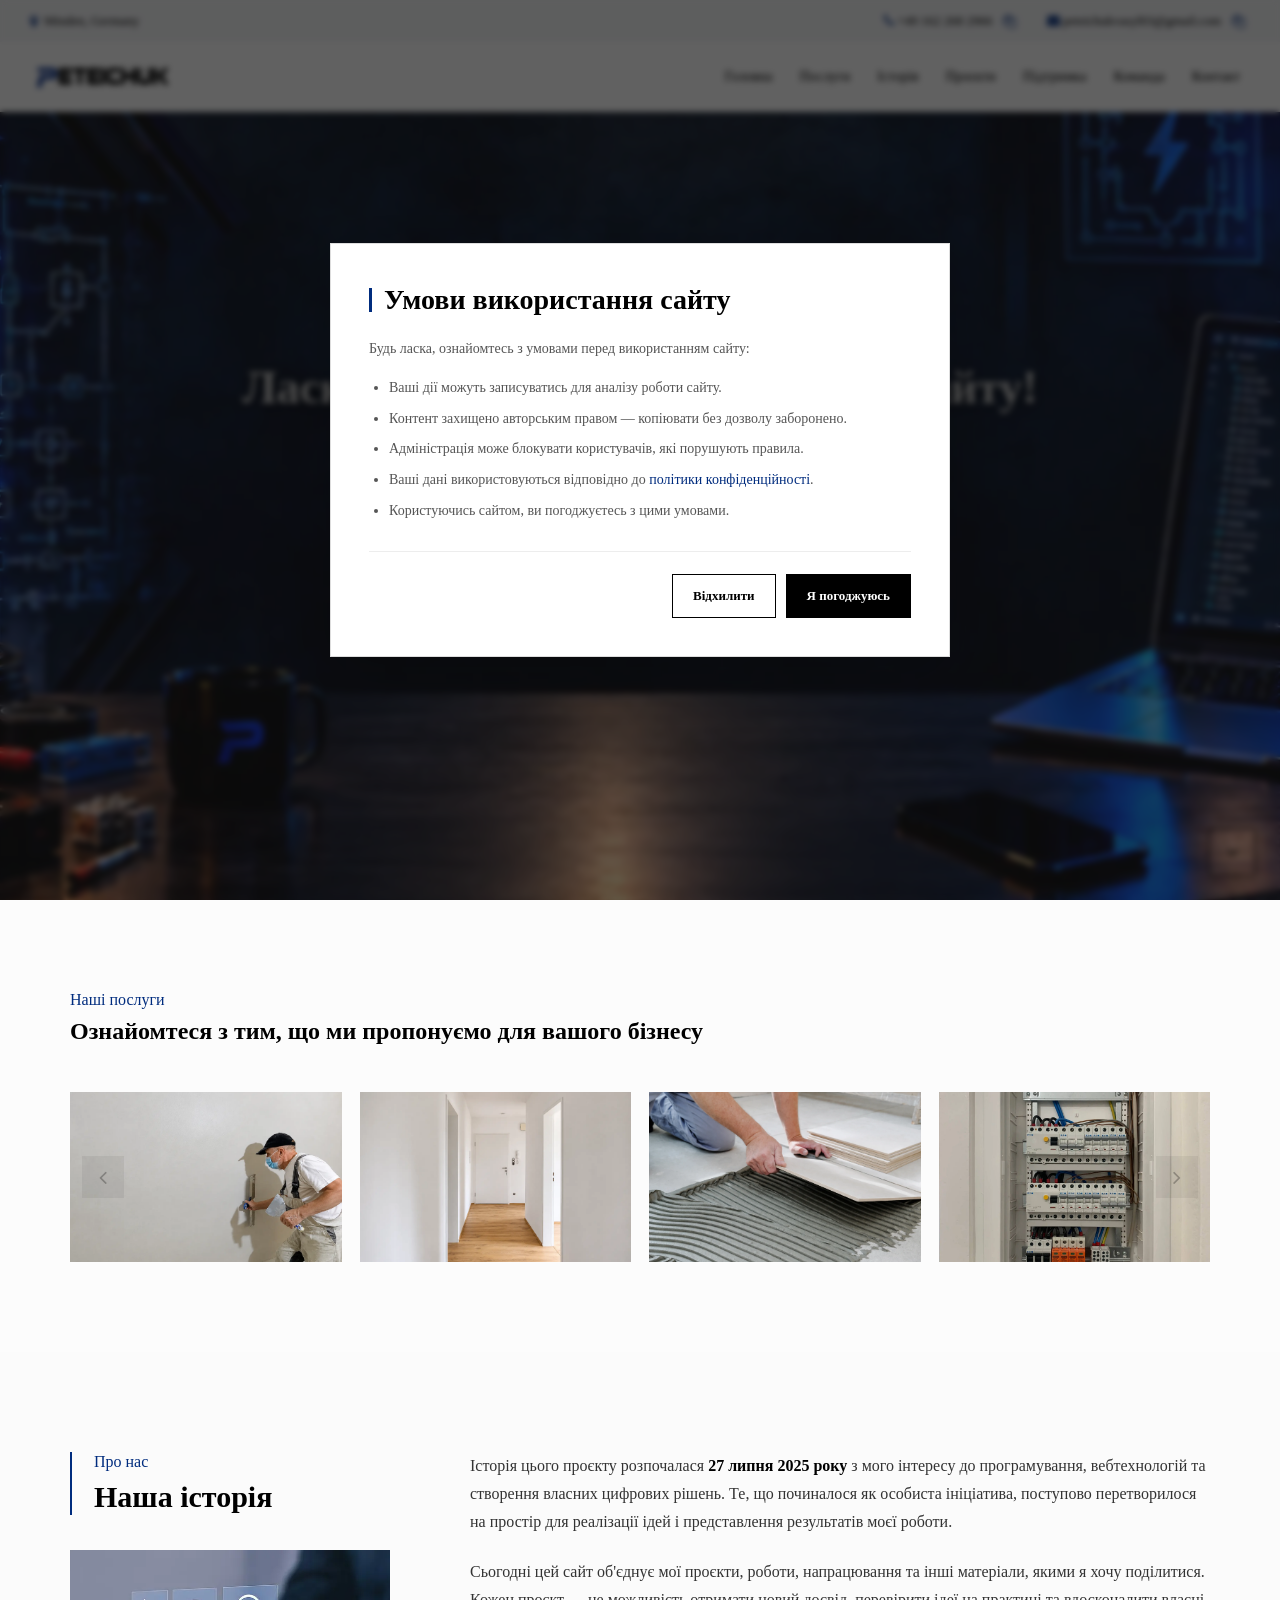
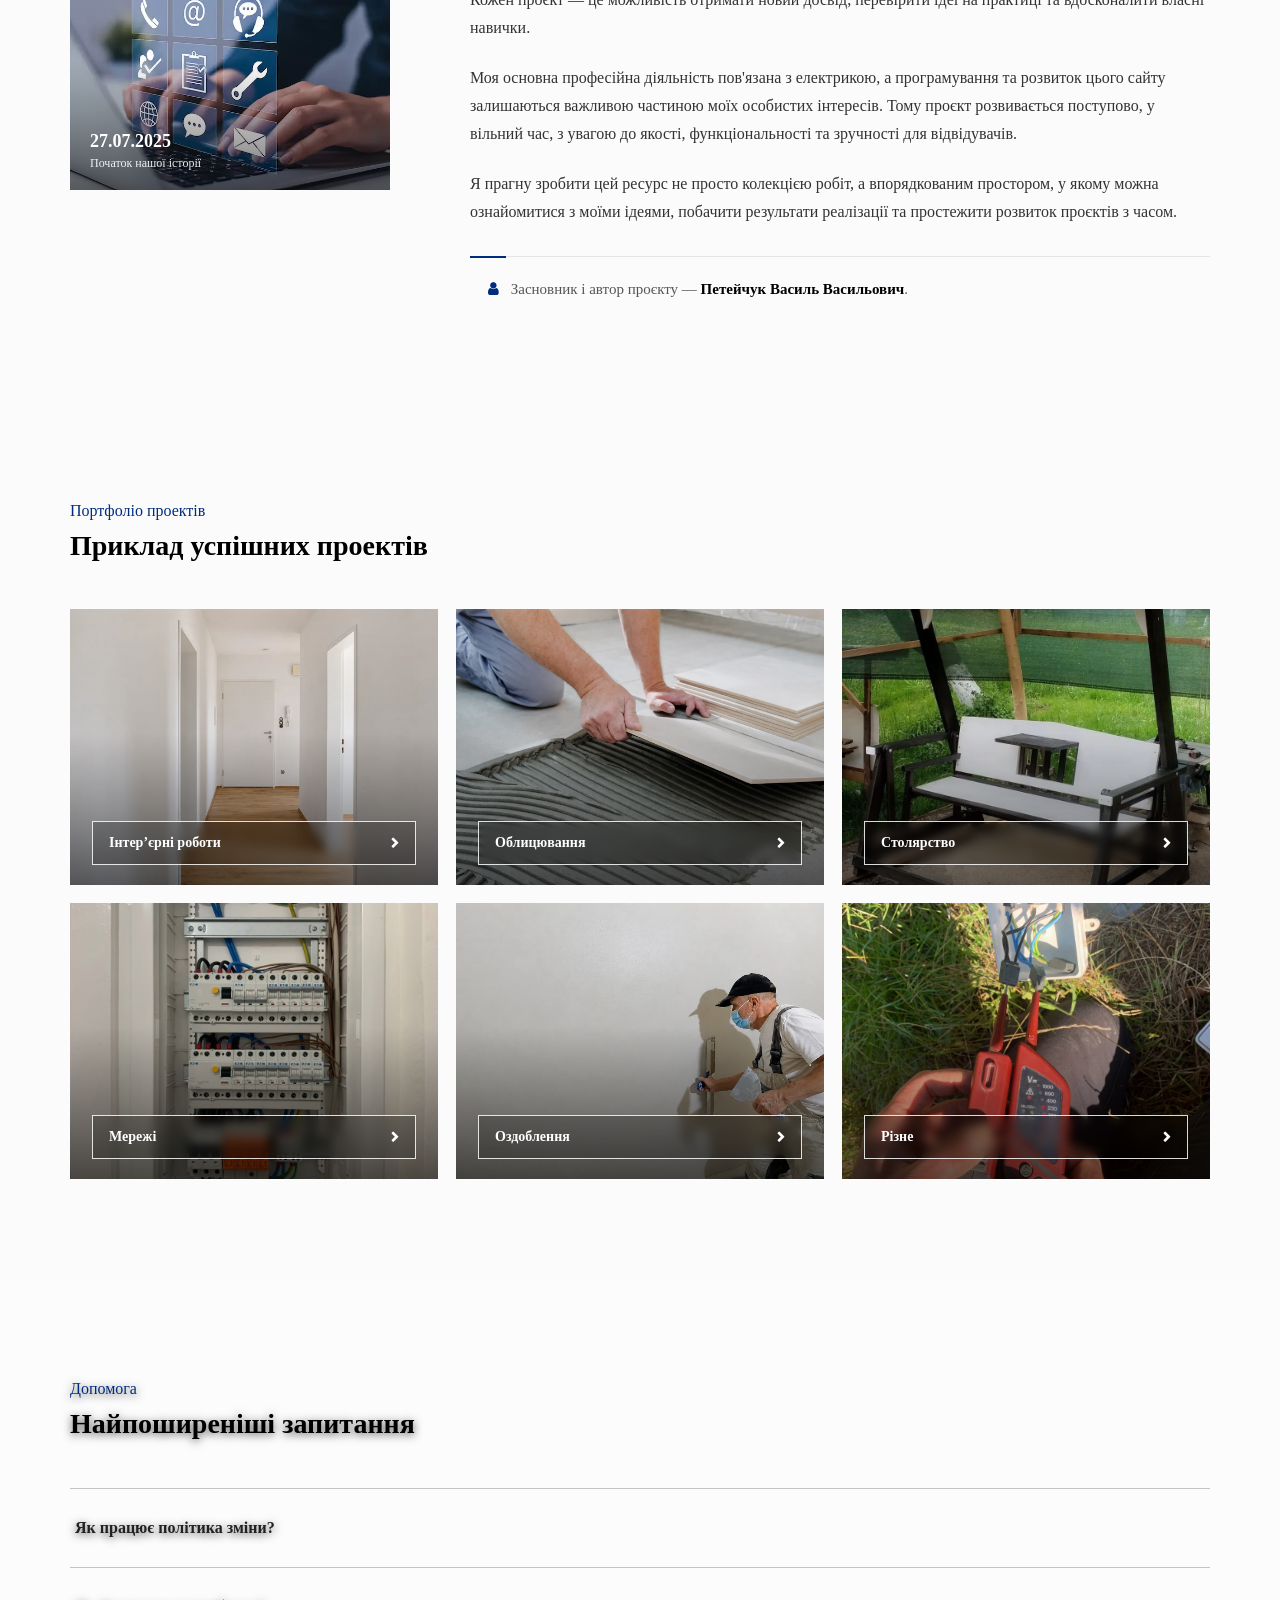
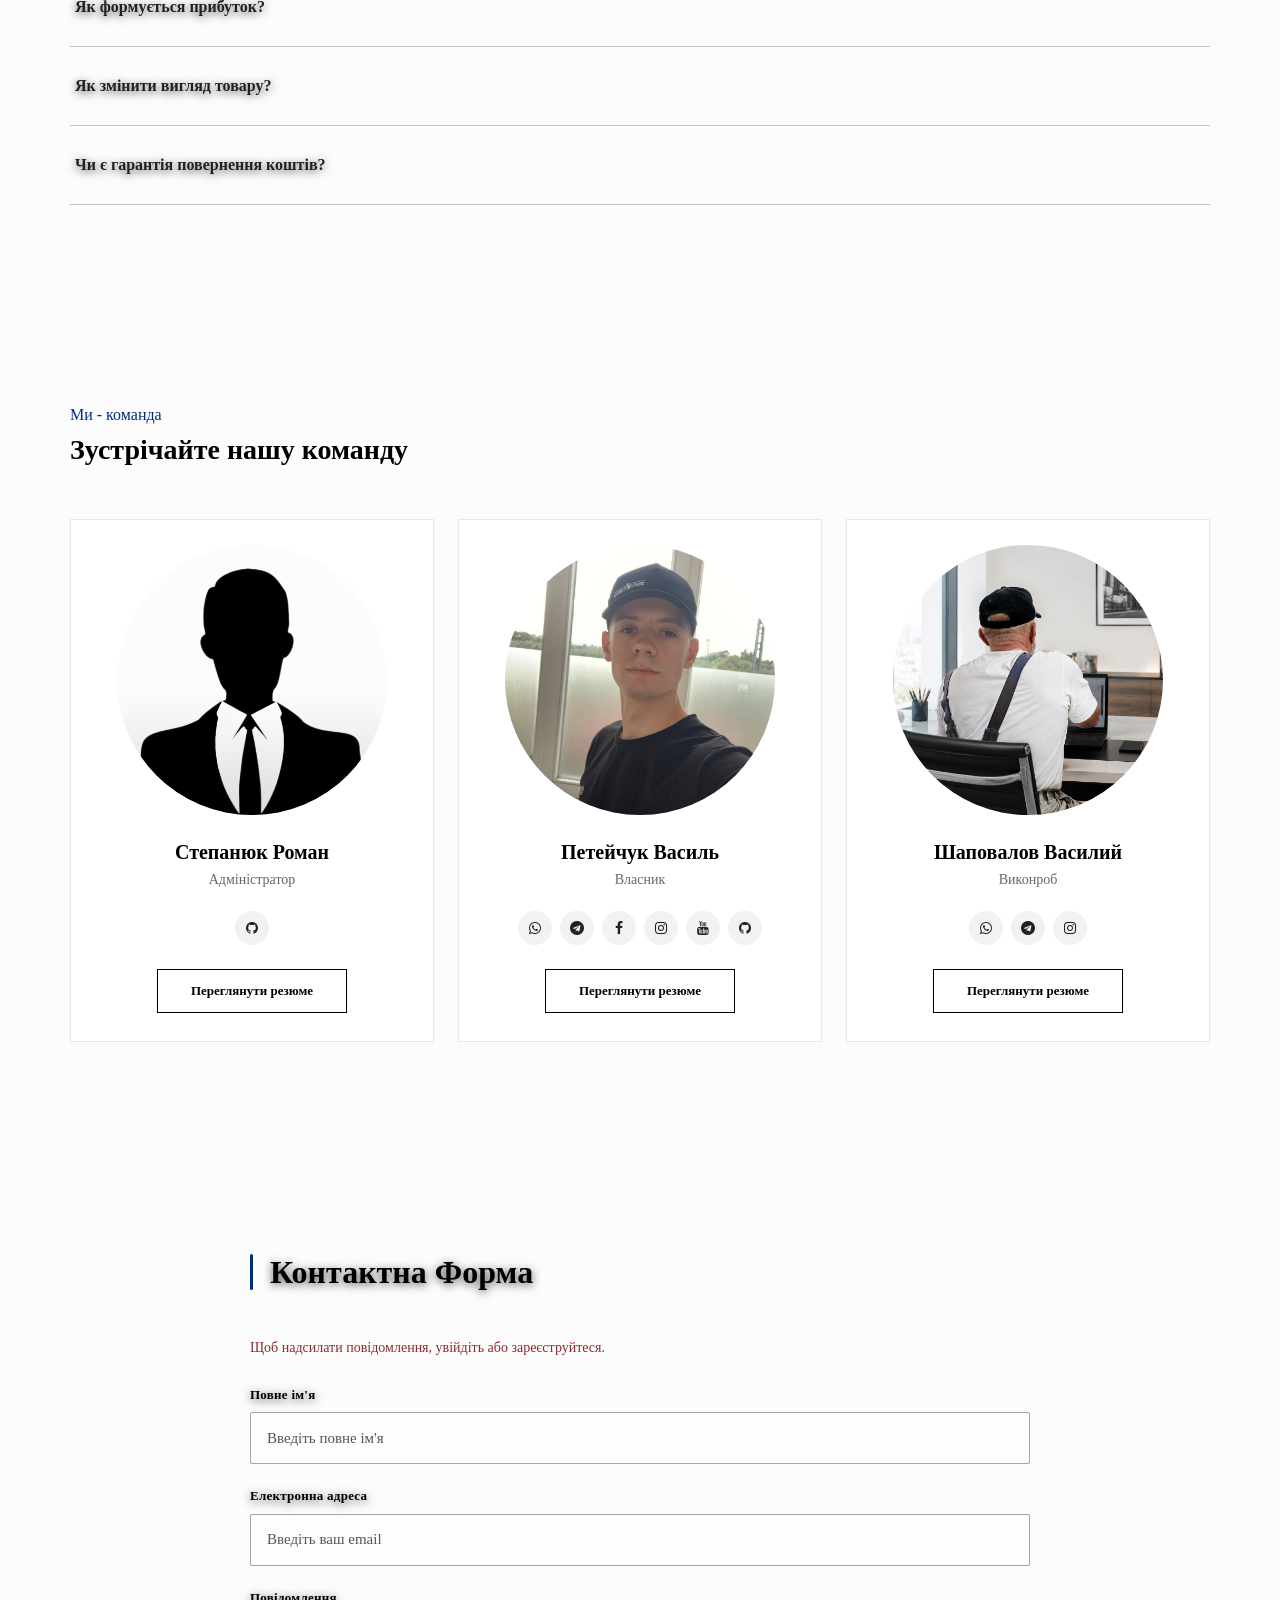
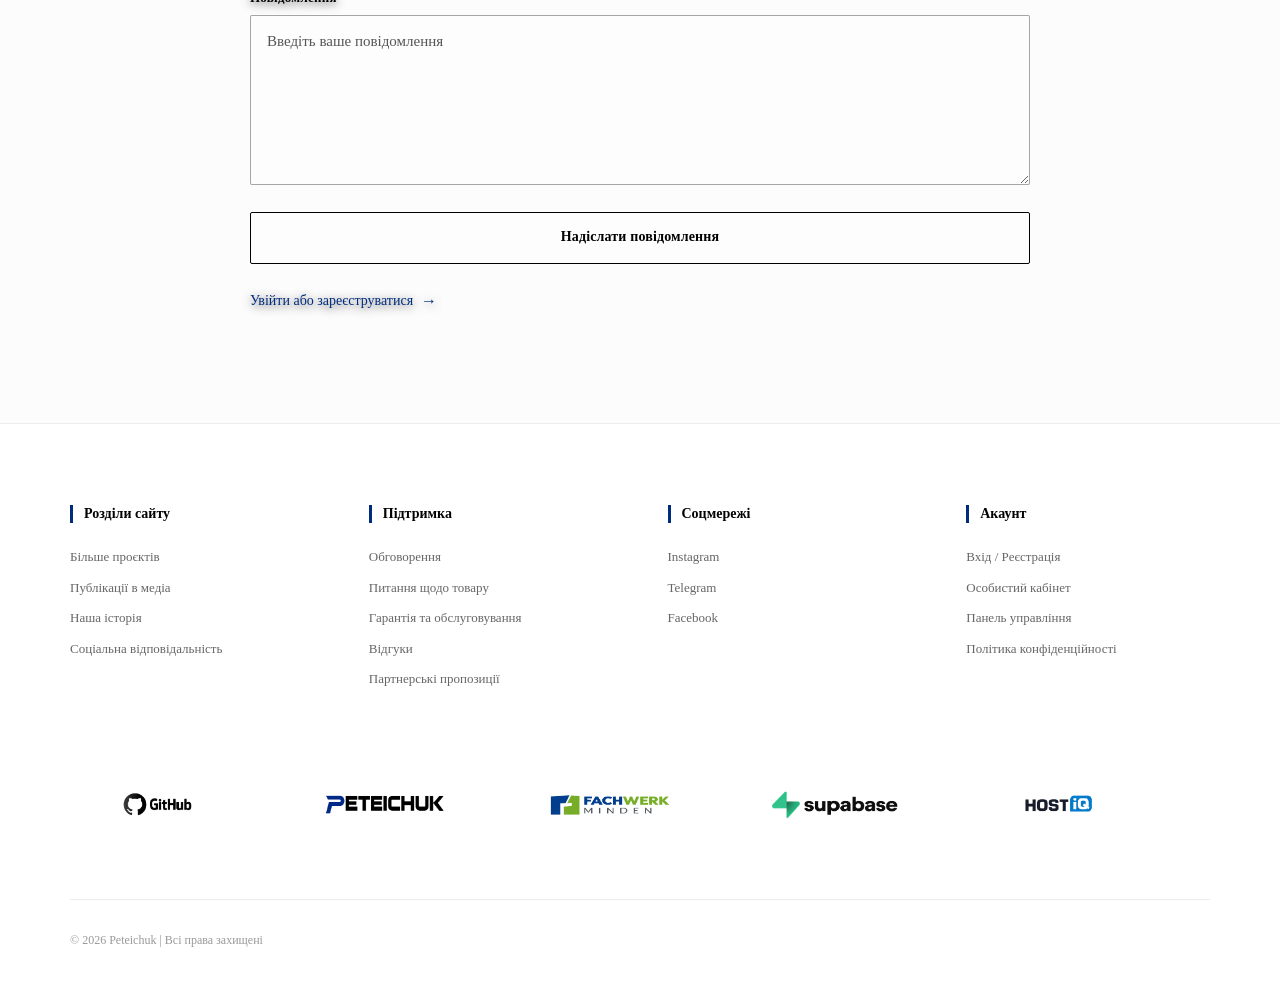
==== index.html @ 336475e9 "Add files via upload" ====
<!DOCTYPE html>
<html lang="en">
<head>
<meta charset="UTF-8">
<meta name="viewport" content="width=device-width, initial-scale=1.0">
<title>Peteichuk Resource Center</title>
<link rel="icon" href="logotype/logotype.png">
<link rel="stylesheet" href="css/style.css">
<link rel="stylesheet" href="https://cdnjs.cloudflare.com/ajax/libs/font-awesome/4.7.0/css/font-awesome.min.css" integrity="sha512-SfTiTlX6kk+qitfevl/7LibUOeJWlt9rbyDn92a1DqWOw9vWG2MFoays0sgObmWazO5BQPiFucnnEAjpAB+/Sw==" crossorigin="anonymous" referrerpolicy="no-referrer"/>
</head>
<body>
<!-- Модальне вікно умов використання -->
<div class="custom-overlay" id="customModalWrapper" data-modal>
<div class="custom-modal" role="dialog" aria-modal="true" aria-labelledby="termsTitle" aria-describedby="termsDesc">
<button class="custom-close-icon" type="button" data-modal-close aria-label="Закрити">&times;</button>
<h2 id="termsTitle">Умови використання сайту</h2>
<div id="termsDesc">
<p>Будь ласка, ознайомтесь з умовами перед використанням сайту:</p>
<ul>
<li>Ваші дії можуть записуватись для аналізу роботи сайту.</li>
<li>Контент захищено авторським правом — копіювати без дозволу заборонено.</li>
<li>Адміністрація може блокувати користувачів, які порушують правила.</li>
<li>Ваші дані використовуються відповідно до <a href="#privacy-policy" class="privacy-link" data-modal-open="privacyModal">політики конфіденційності</a>.</li>
<li>Користуючись сайтом, ви погоджуєтесь з цими умовами.</li>
</ul>
</div>
<div class="custom-buttons">
<button class="custom-close-btn" type="button" onclick="customDenyAccess()">Відхилити</button>
<button class="custom-agree-btn" type="button" onclick="customAcceptTerms()">Я погоджуюсь</button>
</div>
</div>
</div>

<!-- Модальне вікно політики конфіденційності -->
<div class="privacy-modal-overlay" id="privacyModal" data-modal>
<div class="privacy-modal-content" role="dialog" aria-modal="true" aria-labelledby="privacyModalTitle" aria-describedby="privacyModalDesc">
<button class="privacy-modal-close-btn" type="button" data-modal-close aria-label="Закрити">&times;</button>
<h2 id="privacyModalTitle">Політика конфіденційності</h2>
<div id="privacyModalDesc">
<p>Ми поважаємо вашу приватність і зобов’язуємось захищати ваші персональні дані. У цій політиці описано, як ми збираємо, використовуємо та зберігаємо вашу інформацію під час користування сайтом.</p>
<p><strong>Збір інформації:</strong> Ми можемо збирати дані про використання сайту, такі як тип браузера, розмір екрана, сторінка відвідування та час відвідування, якщо це необхідно для роботи сервісу або аналітики відповідно до вашого вибору.</p>
<p><strong>Використання даних:</strong> Інформація може використовуватися для забезпечення роботи сайту, аналізу його використання, персоналізації та покращення сервісу. Передача даних третім особам здійснюється лише у випадках, передбачених законом або необхідних для роботи підключених сервісів.</p>
<p><strong>Файли cookie:</strong> Ми використовуємо необхідні cookie для роботи сайту, а аналітичні та маркетингові cookie — відповідно до вашого вибору. Детальніше дивіться у <a href="#cookies" class="privacy-link" data-modal-open="filesModal">налаштуваннях cookies</a>.</p>
<p><strong>Локальне зберігання:</strong> Частина технічної інформації та налаштувань може зберігатися локально у браузері за допомогою localStorage. Такі локальні дані не є глобальною базою відвідувачів.</p>
<p><strong>Безпека:</strong> Ми використовуємо належні технічні та організаційні заходи для захисту даних від несанкціонованого доступу.</p>
<p><strong>Ваші права:</strong> Ви можете запросити доступ, виправлення або видалення своїх даних. Для цього звертайтесь через <a href="#contact" class="privacy-link">контактну форму</a>.</p>
<p>Політика може періодично оновлюватися. Актуальна версія доступна на цій сторінці.</p>
<p><a href="#terms" class="privacy-link" data-modal-open="customModalWrapper">Переглянути умови використання сайту</a></p>
</div>
</div>
</div>

<!-- LEFT AD -->
<div class="floating-ad left-ad" id="leftAd" data-ad-position="left" data-ad-slot="left">
<button class="close-ad" type="button" onclick="hideAd('leftAd')" aria-label="Закрити рекламу">×</button>
<a id="leftAdLink" href="#" target="_blank" rel="noopener noreferrer" data-ad-action="click">
<img id="leftAdImage" alt="Реклама" loading="lazy">
</a>
</div>

<!-- RIGHT AD -->
<div class="floating-ad right-ad" id="rightAd" data-ad-position="right" data-ad-slot="right">
<button class="close-ad" type="button" onclick="hideAd('rightAd')" aria-label="Закрити рекламу">×</button>
<a id="rightAdLink" href="#" target="_blank" rel="noopener noreferrer" data-ad-action="click">
<img id="rightAdImage" alt="Реклама" loading="lazy">
</a>
</div>

<!-- МОДАЛЬНЕ ВІКНО ФАЙЛІВ COOKIE -->
<div id="filesModal" class="modal-overlay" data-modal>
<div class="modal-box cookies-modal" role="dialog" aria-modal="true" aria-labelledby="cookiesTitle" aria-describedby="cookiesDesc">
<button class="modal-close" type="button" data-modal-close aria-label="Закрити">&times;</button>
<h2 id="cookiesTitle">Файли cookie</h2>
<div id="cookiesDesc">
<p>Ми використовуємо файли cookie для коректної роботи сайту, аналітики та збереження ваших налаштувань.</p>
<p>Необхідні cookie використовуються для роботи основних функцій сайту. Аналітичні та маркетингові cookie можуть бути активовані окремо відповідно до вашого вибору.</p>
<p>Ви можете змінити або відкликати свою згоду у будь-який момент у цьому вікні налаштувань.</p>
</div>
<div class="cookies-toggles">
<div class="toggle-row">
<div>
<strong>Необхідні</strong>
<small>Потрібні для базової роботи сайту</small>
</div>
<label class="switch">
<input type="checkbox" id="cookie-necessary" checked disabled>
<span class="slider"></span>
</label>
</div>
<div class="toggle-row">
<div>
<strong>Аналітика</strong>
<small>Статистика відвідувань та дій на сайті</small>
</div>
<label class="switch">
<input type="checkbox" id="cookie-analytics">
<span class="slider"></span>
</label>
</div>
<div class="toggle-row">
<div>
<strong>Маркетинг</strong>
<small>Реклама, ремаркетинг, пікселі</small>
</div>
<label class="switch">
<input type="checkbox" id="cookie-marketing">
<span class="slider"></span>
</label>
</div>
</div>
<div class="modal-actions">
<button class="btn-secondary" type="button" onclick="declineCookies()">Відхилити все</button>
<button class="btn-primary" type="button" onclick="saveCookies()">Зберегти вибір</button>
</div>
</div>
</div>

<!--Це кнопка скролу вгору-->
<button id="scrollTopBtn" class="scroll-top-btn" title="Вниз" aria-label="Перейти вниз">
<span class="scroll-btn-icon"><i class="fa fa-angle-down"></i></span>
<span class="scroll-btn-info">
<span class="scroll-btn-label"></span>
</span>
</button>

<!--Це до верхньої адресної форми-->
<header class="site-header" id="siteHeader">
<div class="top-contact">
<a class="marker" href="https://www.google.com/maps/search/?api=1&query=Minden%2C+Germany" target="_blank" rel="noopener" data-analytics="location_click"><i class="fa fa-map-marker"></i> Minden, Germany</a>
<div class="right-contact">
<div class="contact-item">
<a class="phone" href="tel:+491622682966" data-analytics="phone_click"><i class="fa fa-phone"></i> +49 162 268 2966</a>
<button class="copy-btn" type="button" data-copy="+49 162 268 2966" aria-label="Скопіювати номер" data-analytics="phone_copy"><i class="fa fa-copy"></i></button>
</div>
<div class="contact-item">
<a href="mailto:peteichukvasyl03@gmail.com" data-analytics="email_click"><i class="fa fa-envelope"></i> peteichukvasyl03@gmail.com</a>
<button class="copy-btn" type="button" data-copy="peteichukvasyl03@gmail.com" aria-label="Скопіювати email" data-analytics="email_copy"><i class="fa fa-copy"></i></button>
</div>
</div>
</div>

<!--Це навігаційна панелька-->
<nav class="navbar" id="navbar">
<a class="logotype" href="index.html" data-analytics="logo_click"><img src="partners/peteichuk.png" alt="Peteichuk"></a>
<ul class="menu" id="menu">
<li><a href="#main" data-analytics="nav_main">Головна</a></li>
<li><a href="#services" data-analytics="nav_services">Послуги</a></li>
<li><a href="#history" data-analytics="nav_history">Історія</a></li>
<li><a href="#projects" data-analytics="nav_projects">Проєкти</a></li>
<li><a href="#support" data-analytics="nav_support">Підтримка</a></li>
<li><a href="#team" data-analytics="nav_team">Команда</a></li>
<li><a href="#contact" data-analytics="nav_contact">Контакт</a></li>
</ul>
<div class="navbar-right">
<div class="navbar-account" id="navbarAccount" aria-hidden="true">
<button class="navbar-account-toggle" id="navbarAccountToggle" type="button" aria-expanded="false" aria-controls="navbarAccountMenu">
<span class="navbar-account-avatar-wrap">
<img class="navbar-account-avatar" id="navbarAccountAvatar" src="" alt="Фото профілю">
<span class="navbar-account-avatar-placeholder" id="navbarAccountAvatarPlaceholder"><i class="fa fa-user"></i></span>
<span class="navbar-account-online"></span>
</span>
<span class="navbar-account-info">
<strong id="navbarAccountName">Користувач</strong>
<small>Ви увійшли</small>
</span>
<i class="fa fa-angle-down navbar-account-arrow"></i>
</button>
<div class="navbar-account-menu" id="navbarAccountMenu">
<div class="navbar-account-menu-head">
<img class="navbar-account-menu-avatar" id="navbarAccountMenuAvatar" src="" alt="Фото профілю">
<div>
<strong id="navbarAccountMenuName">Користувач</strong>
<span id="navbarAccountMenuEmail">—</span>
</div>
</div>
<div class="navbar-account-status"><span></span> Ви увійшли в акаунт</div>
<a href="cabinet.html" class="navbar-account-link"><i class="fa fa-user"></i> Особистий кабінет</a>
<button type="button" class="navbar-account-logout" id="navbarAccountLogout"><i class="fa fa-sign-out"></i> Вийти</button>
</div>
</div>
<div class="burger" id="burger" aria-expanded="false" aria-controls="menu">
<span></span>
<span></span>
<span></span>
</div>
</div>
</nav>
</header>

<!--Це вітаюча панель-->
<div class="top_content_paralax_img">
<div class="parallax-bg"></div>
<div class="top_content_paralax" id="main" data-analytics-section="main">
<div class="top_content">
<div class="top_content_text">
<h1>Ласкаво просимо до нашого вебсайту!</h1>
<p>Твій додаток — твоя ідея, наша реалізація</p>
<div class="buttom_content">
<a href="#projects" class="buttom" data-analytics="hero_projects">Переглянути проєкти</a>
<a href="#contact" class="buttom_two" data-analytics="hero_contact">Напишіть нам</a>
</div>
</div>
</div>
</div>
</div>

<!--Послуговне поле-->
<div class="container" id="services" data-analytics-section="services">
<div class="text_container">
<p class="text1">Наші послуги</p>
<p class="text2">Ознайомтеся з тим, що ми пропонуємо для вашого бізнесу</p>
</div>
<div class="carousel-wrapper">
<button class="carousel-btn prev" type="button" aria-label="Попередні послуги" data-analytics="services_previous"><i class="fa fa-angle-left"></i></button>
<div class="carousel" id="carousel">
<div class="item" data-title="Шпаклювання" data-description="Якісне шпаклювання стін і поверхонь для створення рівного та готового до оздоблення покриття." data-analytics="service_spaklowka"><img src="image/caulking1.webp" alt="Шпаклювання"></div>
<div class="item" data-title="Дизайн інтер'єру" data-description="Оздоблення та облаштування інтер'єру з увагою до деталей, практичності та сучасного вигляду." data-analytics="service_interior"><img src="image/interior1.webp" alt="Дизайн інтер'єру"></div>
<div class="item" data-title="Плитка" data-description="Професійне укладання плитки для стін і підлоги з акуратною обробкою та увагою до геометрії." data-analytics="service_tiles"><img src="image/tile1.webp" alt="Плитка"></div>
<div class="item" data-title="Електрика" data-description="Монтаж, підключення та інші електротехнічні роботи для житлових і комерційних приміщень." data-analytics="service_electric"><img src="image/electricity1.webp" alt="Електрика"></div>
</div>
<button class="carousel-btn next" type="button" aria-label="Наступні послуги" data-analytics="services_next"><i class="fa fa-angle-right"></i></button>
</div>
</div>

<div class="service-modal" id="serviceModal" aria-hidden="true">
<div class="service-modal-content" role="dialog" aria-modal="true" aria-labelledby="serviceModalTitle">
<button class="service-modal-close" id="serviceModalClose" type="button" aria-label="Закрити">
<span></span>
<span></span>
<span></span>
</button>
<div class="service-modal-tools">
<button id="zoomOut" type="button" aria-label="Зменшити" data-analytics="service_zoom_out"><i class="fa fa-minus"></i></button>
<span id="zoomValue">100%</span>
<button id="zoomIn" type="button" aria-label="Збільшити" data-analytics="service_zoom_in"><i class="fa fa-plus"></i></button>
<button id="zoomReset" type="button" aria-label="Скинути масштаб" data-analytics="service_zoom_reset"><i class="fa fa-search"></i></button>
</div>
<img class="service-modal-image" id="serviceModalImage" src="" alt="">
<div class="service-modal-info">
<h3 class="service-modal-title" id="serviceModalTitle"></h3>
<p class="service-modal-description" id="serviceModalDescription"></p>
<a class="service-modal-link" href="#contact" id="serviceModalLink" data-analytics="service_contact">Напишіть нам</a>
</div>
</div>
</div>

<!--Це секція історії-->
<section class="history_section" id="history" data-analytics-section="history">
<div class="container_two">
<div class="history_side">
<div class="left-line">
<p class="text1">Про нас</p>
<h2 class="text2">Наша історія</h2>
</div>
<div class="history_image">
<img src="image/history1.webp" alt="Історія нашого сервісу" loading="lazy">
<div class="history_date">
<strong>27.07.2025</strong>
<span>Початок нашої історії</span>
</div>
</div>
</div>
<div class="history_text scroll-reveal">
    <p>
        Історія цього проєкту розпочалася <strong>27 липня 2025 року</strong>
        з мого інтересу до програмування, вебтехнологій та створення власних
        цифрових рішень. Те, що починалося як особиста ініціатива,
        поступово перетворилося на простір для реалізації ідей і представлення
        результатів моєї роботи.
    </p>
    <p>
        Сьогодні цей сайт об'єднує мої проєкти, роботи, напрацювання
        та інші матеріали, якими я хочу поділитися. Кожен проєкт —
        це можливість отримати новий досвід, перевірити ідеї на практиці
        та вдосконалити власні навички.
    </p>
    <p>
        Моя основна професійна діяльність пов'язана з електрикою,
        а програмування та розвиток цього сайту залишаються важливою
        частиною моїх особистих інтересів. Тому проєкт розвивається
        поступово, у вільний час, з увагою до якості, функціональності
        та зручності для відвідувачів.
    </p>
    <p>
        Я прагну зробити цей ресурс не просто колекцією робіт,
        а впорядкованим простором, у якому можна ознайомитися
        з моїми ідеями, побачити результати реалізації та простежити
        розвиток проєктів з часом.
    </p>
    <p class="founder">
        <i class="fa fa-user"></i>
        Засновник і автор проєкту — <strong>Петейчук Василь Васильович</strong>.
    </p>
</div>
</div>
</section>

<!--Це секція портфоліо-->
<div class="portfolio" id="projects" data-analytics-section="projects">
<div class="container_three">
<div class="text_container_three">
<p class="text1">Портфоліо проектів</p>
<p class="text2">Приклад успішних проектів</p>
<div class="customgrid-container">
<div class="custom-section">
<img src="image/interior1.webp" alt="Інтер’єрні роботи" loading="lazy">
<a href="#" class="custom-btn-view" data-gallery="interior" data-analytics="gallery_interior">Інтер’єрні роботи</a>
</div>
<div class="custom-section">
<img src="image/tile1.webp" alt="Облицювання" loading="lazy">
<a href="#" class="custom-btn-view" data-gallery="tiles" data-analytics="gallery_tiles">Облицювання</a>
</div>
<div class="custom-section">
<img src="image/carpentry1.webp" alt="Столярство" loading="lazy">
<a href="#" class="custom-btn-view" data-gallery="wood" data-analytics="gallery_wood">Столярство</a>
</div>
<div class="custom-section">
<img src="image/electricity1.webp" alt="Мережі" loading="lazy">
<a href="#" class="custom-btn-view" data-gallery="electric" data-analytics="gallery_electric">Мережі</a>
</div>
<div class="custom-section">
<img src="image/caulking1.webp" alt="Оздоблення" loading="lazy">
<a href="#" class="custom-btn-view" data-gallery="paint" data-analytics="gallery_paint">Оздоблення</a>
</div>
<div class="custom-section">
<img src="image/electricity9.webp" alt="Різне" loading="lazy">
<a href="#" class="custom-btn-view" data-gallery="brukiwka" data-analytics="gallery_brukiwka">Різне</a>
</div>
</div>
</div>
</div>
</div>

<div class="gallery-viewer" id="galleryViewer" aria-hidden="true">
<button class="gallery-close" type="button" aria-label="Закрити" data-analytics="gallery_close">
<i class="fa fa-times"></i>
</button>
<button class="gallery-prev" type="button" aria-label="Попереднє фото" data-analytics="gallery_previous">
<i class="fa fa-chevron-left"></i>
</button>
<div class="gallery-image-wrap">
<img class="gallery-image" src="" alt="gallery">
</div>
<button class="gallery-next" type="button" aria-label="Наступне фото" data-analytics="gallery_next">
<i class="fa fa-chevron-right"></i>
</button>
<div class="gallery-info">
<span class="gallery-counter"></span>
<span class="gallery-title"></span>
</div>
<div class="gallery-scroll"></div>
</div>


<div class="accordion-faq" id="support" data-analytics-section="support">
<div class="faq-parallax-bg"></div>
<div id="question-goods"></div>
<div id="garranty"></div>
<div class="container_four">
<div class="text_container_four">
<p class="text1">Допомога</p>
<p class="text2">Найпоширеніші запитання</p>
<section>
<div class="container_five">
<div class="accordion-item">
<a class="accordion-link" href="#question1" data-analytics="faq_question_1">Як працює політика зміни?</a>
<div class="answer">
<p>Ми надаємо до 4 етапів перегляду продукту. Після кожного ви можете запропонувати правки, щоб ми вдосконалили результат. Якщо після всіх етапів продукт не відповідає погодженому технічному завданню, ви можете подати запит на повернення коштів.</p>
</div>
</div>
<div class="accordion-item">
<a class="accordion-link" href="#question2" data-analytics="faq_question_2">Як формується прибуток?</a>
<div class="answer">
<p>Ми працюємо за комісією 30 %, яка стягується після завершення роботи над продуктом. Умови можуть відрізнятися залежно від типу продукту, про що ми повідомляємо заздалегідь після оформлення замовлення.</p>
</div>
</div>
<div class="accordion-item">
<a class="accordion-link" href="#question-goods" data-analytics="footer_goods">Як змінити вигляд товару?</a>
<div class="answer">
<p>Ви можете змінювати вигляд товару під час етапів перегляду. Ми вносимо правки відповідно до узгодженого технічного завдання та доступних можливостей.</p>
</div>
</div>
<div class="accordion-item">
<a class="accordion-link" href="#garranty" data-analytics="footer_warranty">Чи є гарантія повернення коштів?</a>
<div class="answer">
<p>Так. Повернення можливе, якщо після всіх етапів перегляду продукт не відповідає погодженому технічному завданню. Усі звернення розглядаються індивідуально через службу підтримки.</p>
</div>
</div>
</div>
</section>
</div>
</div>
</div>



<!-- Команда -->
<div class="containet_team" id="team" data-analytics-section="team">
<div class="container_six">
<div class="text_container_six">
<p class="text1">Ми - команда</p>
<p class="text2">Зустрічайте нашу команду</p>
<div class="cards_wrapper">
<!-- Картка учасника 1 -->
<div class="card">
<div class="card_img">
<img src="we/IMG_3713.png" alt="Степанюк Роман" loading="lazy">
</div>
<h2>Степанюк Роман</h2>
<p>Адміністратор</p>
<div class="card_social">
<a href="#github" data-analytics="team_github_1"><i class="fa fa-github"></i></a>
</div>
<a href="#1" data-analytics="team_resume_1"><button type="button">Переглянути резюме</button></a>
</div>

<!-- Картка учасника 2 -->
<div class="card">
<div class="card_img">
<img src="we/IMG_6267.JPG" alt="Петейчук Василь" loading="lazy">
</div>
<h2>Петейчук Василь</h2>
<p>Власник</p>
<div class="card_social">
<a href="https://wa.me/491622682966" data-analytics="team_whatsapp_2"><i class="fa fa-whatsapp"></i></a>
<a href="https://t.me/+491622682966" data-analytics="team_telegram_2"><i class="fa fa-telegram"></i></a>
<a href="https://www.facebook.com/peteichukvasyl/?rdid=yOeKrdwyvnGp33O1" data-analytics="team_facebook_2"><i class="fa fa-facebook"></i></a>
<a href="https://www.instagram.com/peteichukvasyl/" data-analytics="team_instagram_2"><i class="fa fa-instagram"></i></a>
<a href="https://www.youtube.com/@peteichukvasyl" data-analytics="team_youtube_2"><i class="fa fa-youtube"></i></a>
<a href="https://github.com/peteichukvasyl" data-analytics="team_github_2"><i class="fa fa-github"></i></a>
</div>
<a href="lebenslauf.html" data-analytics="team_resume_2"><button type="button">Переглянути резюме</button></a>
</div>

<!-- Картка учасника 3 -->
<div class="card">
<div class="card_img">
<img src="we/vasilii.png" alt="Шаповалов Василий" loading="lazy">
</div>
<h2>Шаповалов Василий</h2>
<p>Виконроб</p>
<div class="card_social">
<a href="https://wa.me/4915151587225" data-analytics="team_whatsapp_3"><i class="fa fa-whatsapp"></i></a>
<a href="https://t.me/+4915151587225" data-analytics="team_telegram_3"><i class="fa fa-telegram"></i></a>
<a href="https://www.instagram.com/shapovalov9348/" data-analytics="team_instagram_3"><i class="fa fa-instagram"></i></a>
</div>
<a href="#3" data-analytics="team_resume_3"><button type="button">Переглянути резюме</button></a>
</div>
</div>
</div>
</div>
</div>

<!-- Це форма зв'язку -->
<div class="form-out" id="contact" data-analytics-section="contact">
<div class="form-parallax-bg parallax-bg"></div>
<div class="feedback-form-container">
<h1>Контактна Форма</h1>
<div class="auth-status" id="authStatus" aria-live="polite"></div>
<form id="feedbackForm" action="#" method="POST" data-analytics-form="contact">
<label for="fullName">Повне ім'я</label>
<input type="text" id="fullName" name="fullName" placeholder="Введіть повне ім'я" required autocomplete="name" maxlength="100">
<label for="email">Електронна адреса</label>
<input type="email" id="email" name="email" placeholder="Введіть ваш email" required autocomplete="email" inputmode="email" maxlength="254">
<label for="message">Повідомлення</label>
<textarea id="message" name="message" rows="6" placeholder="Введіть ваше повідомлення" required maxlength="5000"></textarea>
<button type="submit" id="feedbackSubmit" data-analytics="contact_submit">Надіслати повідомлення</button>
</form>
<a href="auth.html" class="back-link" data-analytics="auth_open">Увійти або зареєструватися</a>
</div>
</div>






<!-- Нижній колонтитул -->
<footer class="footer-5-column">
<div class="footer-container">
<div class="footer-navbar">
<div class="footer-navbar-col">
<p>Розділи сайту</p>
<ul>
<li><a href="projects.html" data-analytics="footer_more_projects">Більше проєктів</a></li>
<li><a href="media.html" data-analytics="footer_media">Публікації в медіа</a></li>
<li><a href="#history" data-analytics="footer_history">Наша історія</a></li>
<li><a href="social.html" data-analytics="footer_social">Соціальна відповідальність</a></li>
</ul>
</div>
<div class="footer-navbar-col">
<p>Підтримка</p>
<ul>
<li><a href="public.html" data-analytics="footer_discussion">Обговорення</a></li>
<li><a href="#question-goods" data-analytics="footer_goods">Питання щодо товару</a></li>
<li><a href="#garranty" data-analytics="footer_warranty">Гарантія та обслуговування</a></li>
<li><a href="reviews.html" data-analytics="footer_reviews">Відгуки</a></li> 
<li><a href="partner.html" data-analytics="footer_partnership">Партнерські пропозиції</a></li>
</ul>
</div>
<div class="footer-navbar-col">
<p>Соцмережі</p>
<ul>
<li><a href="https://www.instagram.com/peteichukvasyl/" target="_blank" rel="noopener noreferrer" data-analytics="footer_instagram">Instagram</a></li>
<li><a href="https://t.me/Peteichuk_Vasyl" target="_blank" rel="noopener noreferrer" data-analytics="footer_telegram">Telegram</a></li>
<li><a href="https://www.facebook.com/peteichukvasyl/?rdid=yOeKrdwyvnGp33O1" target="_blank" rel="noopener noreferrer" data-analytics="footer_facebook">Facebook</a></li>
</ul>
</div>
<div class="footer-navbar-col">
<p>Акаунт</p>
<ul>
<li><a class="login-btn" href="auth.html" data-analytics="footer_auth">Вхід / Реєстрація</a></li>
<li><a href="cabinet.html" data-analytics="footer_cabinet">Особистий кабінет</a></li>
<li><a href="admin.html" data-analytics="footer_admin">Панель управління</a></li>
<li><a href="#privacy-policy" data-modal-open="privacyModal" data-analytics="footer_privacy">Політика конфіденційності</a></li>
</ul>
</div>
</div>

<!--Розділ партнерів-->
<section class="partners" data-analytics-section="partners">
<div class="partners-slider">
<div class="slide-track" id="track">
<div class="partner"><img src="partners/github.png" alt="github" loading="lazy"></div>
<div class="partner"><img src="partners/peteichuk.png" alt="peteichuk" loading="lazy"></div>
<div class="partner"><img src="partners/fach-werk-minden.png" alt="fach-werk-minden" loading="lazy"></div>
<div class="partner"><img src="partners/supabase.png" alt="supabase" loading="lazy"></div>
<div class="partner"><img src="partners/hostingiq.png" alt="hostingiq" loading="lazy"></div>
</div>
</div>
</section>

<!-- Горизонтальна лінія -->
<hr class="footer-divider">

<!-- Авторське право -->
<div class="footer-bottom">
<p>© <span id="footerYear">2025</span> Peteichuk | Всі права захищені</p>
</div>
</div>
</footer>
<script src="js/script.js"></script>
<script src="js/contact.js"></script>
</body>
</html>
---- css/style.css ----
/* Основні стилі */
*{margin:0;padding:0;font-family:var(--font-family);text-decoration:none;}
html{scroll-behavior:smooth;}
body{background-color:var(--bg-color);color:#000;box-sizing:border-box;user-select:none;}
:root{
--primary-color:#002c7e;
--bg-color:#fcfcfc;
--navbar-bg:#fcfcfc;
--navbar-scrolled-bg:#fffffff2;
--topbar-bg:#f9f9f9;
--scroll-btn-bg:#000;
--scroll-btn-hover:#222;
--font-family:Georgia,'Times New Roman',Times,serif;
--top-contact-height:42px;
--navbar-height:70px;
}
/* Скроллбар */
::-webkit-scrollbar{width:9px;height:9px;}
::-webkit-scrollbar-thumb{background-color:#777;transition:background-color .2s ease;}
::-webkit-scrollbar-thumb:hover{background-color:#555;}
::-webkit-scrollbar-thumb:active{background-color:#444;}
::-webkit-scrollbar-track{background-color:#ededed;}
/*Це кнопка сролу*/
.scroll-top-btn{
position:fixed;
right:24px;
bottom:24px;
width:48px;
height:48px;
padding:0;
border:1px solid #000;
border-radius:4px;
display:flex;
align-items:center;
justify-content:center;
background:transparent;
color:#000;
cursor:pointer;
opacity:0;
visibility:hidden;
transform:translateY(8px);
transition:opacity .3s ease,visibility .3s ease,transform .3s ease,background .3s ease,color .3s ease,border-color .3s ease,box-shadow .25s ease;
z-index:900;
overflow:hidden;
box-sizing:border-box;
box-shadow:0 6px 18px rgba(0,0,0,.08);
}
.scroll-top-btn::before{
content:"";
position:absolute;
left:0;
bottom:0;
width:100%;
height:0;
background:#000;
z-index:-1;
transition:height .3s cubic-bezier(.4,0,.2,1);
}
.scroll-top-btn.show{
opacity:1;
visibility:visible;
transform:translateY(0);
}
.scroll-top-btn:hover{
background:transparent;
color:#fff;
border-color:#000;
box-shadow:0 8px 22px rgba(0,0,0,.16);
}
.scroll-top-btn:hover::before{
height:100%;
}
.scroll-top-btn:active{
transform:translateY(1px) scale(.94);
}
.scroll-btn-icon{
width:100%;
height:100%;
display:flex;
align-items:center;
justify-content:center;
position:relative;
z-index:1;
}
.scroll-btn-icon i{
display:block;
width:20px;
text-align:center;
color:#000;
font-size:20px;
line-height:1;
font-weight:400;
transition:color .3s ease,transform .25s ease;
}
.scroll-top-btn:hover .scroll-btn-icon i{
color:#fff;
transform:translateY(2px);
}
.scroll-top-btn.change .scroll-btn-icon i{
transform:translateY(-2px);
}
.scroll-top-btn.change:hover .scroll-btn-icon i{
transform:translateY(-4px);
}
.scroll-btn-info{
display:none;
}
.scroll-btn-label{
display:none;
}
.scroll-top-btn:focus-visible{
outline:2px solid #000;
outline-offset:3px;
}
@media(max-width:1024px){
.scroll-top-btn{
right:20px;
bottom:20px;
width:46px;
height:46px;
}
.scroll-btn-icon i{
font-size:19px;
}
}
@media(max-width:768px){
.scroll-top-btn{
right:16px;
bottom:16px;
width:44px;
height:44px;
border-radius:4px;
}
.scroll-btn-icon i{
font-size:18px;
}
}
@media(max-width:480px){
.scroll-top-btn{
right:14px;
bottom:14px;
width:42px;
height:42px;
}
.scroll-btn-icon i{
font-size:17px;
}
}
@media(max-width:360px){
.scroll-top-btn{
right:10px;
bottom:10px;
width:40px;
height:40px;
}
.scroll-btn-icon i{
font-size:16px;
}
}
@media(prefers-reduced-motion:reduce){
.scroll-top-btn{
transition:none;
}
.scroll-top-btn::before{
transition:none;
}
.scroll-btn-icon i{
transition:none;
}
}


/* Це верхня адресна форма */
.site-header{
position:fixed;
top:0;
left:0;
width:100%;
height:112px;
z-index:1000;
}
.top-contact{
position:absolute;
top:0;
left:0;
width:100%;
height:42px;
padding:0 30px;
display:flex;
align-items:center;
justify-content:space-between;
background:#f5f6f8;
color:#000;
font-size:13px;
box-sizing:border-box;
transform:translateY(0);
opacity:1;
transition:transform .45s cubic-bezier(.4,0,.2,1),opacity .35s ease;
will-change:transform,opacity;
}
.top-contact.hidden{
transform:translateY(-100%);
opacity:0;
}
.marker,.right-contact a{
color:#000;
transition:color .2s ease;
}
.marker{
display:flex;
align-items:center;
gap:7px;
white-space:nowrap;
}
.marker i,.right-contact i{
color:#002c7e;
font-size:13px;
}
.marker:hover,.right-contact a:hover{
color:#555;
}
.right-contact{
display:flex;
align-items:center;
gap:25px;
white-space:nowrap;
}
.right-contact span{
display:flex;
align-items:center;
gap:7px;
color:#000;
}
.right-contact .phone{
color:#000;
}
.contact-item{
display:flex;
align-items:center;
gap:5px;
}
.copy-btn{
width:24px;
height:24px;
padding:0;
border:0;
background:transparent;
color:#000;
display:flex;
align-items:center;
justify-content:center;
border-radius:5px;
cursor:pointer;
transition:color .2s ease,background .2s ease;
}
.copy-btn:hover{
color:#000;
background:#e5e5e5;
}
.copy-btn.copied{
color:#000;
}
/* Це навігаційна панелька */
.navbar{
position:absolute;
top:42px;
left:0;
width:100%;
height:70px;
padding:0 30px;
display:grid;
grid-template-columns:auto 1fr auto;
align-items:center;
background:#fff;
box-sizing:border-box;
z-index:999;
transform:translateY(0);
transition:transform .45s cubic-bezier(.4,0,.2,1);
will-change:transform;
}
.site-header.header-hidden .navbar{
transform:translateY(-42px);
}
.logotype{
justify-self:start;
display:flex;
align-items:center;
text-decoration:none;
z-index:2;
}
.logotype img{
display:block;
width:auto;
height:40px;
max-width:180px;
object-fit:contain;
transition:opacity .25s ease;
}
.logotype:hover img{
opacity:.75;
}
.menu{
justify-self:end;
display:flex;
align-items:center;
gap:7px;
margin:0;
padding:0;
list-style:none;
z-index:1;
transition:justify-self .3s ease;
}
.navbar.has-account .menu{
justify-self:center;
}
.menu li{
position:relative;
margin:0;
padding:0;
}
.menu a{
position:relative;
display:block;
padding:7px 10px;
color:#000;
font-size:14px;
font-weight:500;
text-decoration:none;
border-radius:0;
transition:color .25s ease;
}
.menu a::after{
content:"";
position:absolute;
left:10px;
bottom:2px;
width:calc(100% - 20px);
height:2px;
background:#000;
transform:scaleX(0);
transform-origin:left center;
transition:transform .35s cubic-bezier(.4,0,.2,1);
}
.menu a:hover{
color:#000;
}
.menu a:hover::after{
transform:scaleX(1);
}
.navbar-right{
justify-self:end;
display:flex;
align-items:center;
gap:9px;
min-width:0;
}
.burger{
display:none;
width:40px;
height:40px;
padding:0;
align-items:center;
justify-content:center;
flex-direction:column;
gap:5px;
border-radius:8px;
cursor:pointer;
transition:background .25s ease;
z-index:3;
}
.burger:hover{
background:#f3f3f3;
}
.burger span{
display:block;
width:22px;
height:2px;
background:#000;
border-radius:10px;
transition:transform .3s ease,opacity .2s ease;
}
.burger.active span:nth-child(1){
transform:translateY(7px) rotate(45deg);
}
.burger.active span:nth-child(2){
opacity:0;
}
.burger.active span:nth-child(3){
transform:translateY(-7px) rotate(-45deg);
}
@media(max-width:768px){
:root{
--top-contact-height:40px;
--navbar-height:65px;
}
.site-header{
height:105px;
}
.top-contact{
height:40px;
padding:0 20px;
font-size:12px;
}
.right-contact{
gap:15px;
}
.navbar{
top:40px;
height:65px;
padding:0 20px;
}
.site-header.header-hidden .navbar{
transform:translateY(-40px);
}
}
@media(max-width:600px){
:root{
--top-contact-height:38px;
--navbar-height:65px;
}
.site-header{
height:103px;
}
.top-contact{
height:38px;
padding:0 15px;
font-size:11px;
justify-content:flex-start;
}
.right-contact{
display:none;
}
.navbar{
top:38px;
}
.site-header.header-hidden .navbar{
transform:translateY(-38px);
}
}
@media(max-width:480px){
:root{
--navbar-height:60px;
}
.site-header{
height:98px;
}
.top-contact{
height:38px;
padding:0 10px;
font-size:10px;
}
.top-contact .marker{
gap:5px;
}
.navbar{
top:38px;
height:60px;
padding:0 15px;
}
.site-header.header-hidden .navbar{
transform:translateY(-38px);
}
.logotype img{
height:36px;
max-width:150px;
}
.burger{
width:38px;
height:38px;
}
}
@media(max-width:900px){
.burger{
display:flex;
}
.navbar-right{
gap:7px;
}
.menu{
position:absolute;
top:65px;
left:0;
width:100%;
padding:0 20px;
display:none!important;
flex-direction:column;
align-items:stretch;
gap:0;
background:#fff;
box-sizing:border-box;
transform:none;
}
.menu.active{
display:flex!important;
}
.menu li{
border-bottom:1px solid #e5e5e5;
}
.menu li:last-child{
border-bottom:none;
}
.menu a{
padding:13px 5px;
font-size:14px;
border-radius:0;
color:#000;
transition:color .25s ease;
}
.menu a::after{
display:none;
}
.menu a:hover{
color:#555;
background:transparent;
}
}
@media(max-width:480px){
.menu{
top:60px;
padding:0 15px;
}
.menu a{
padding:12px 5px;
font-size:14px;
}
}
/* Панель авторизованого користувача */
.navbar-account{
position:relative;
display:none;
margin:0 0 0 18px;
flex:0 0 auto;
z-index:3;
}
.navbar-account.active{
display:block;
}
.navbar-account-toggle{
position:relative;
display:flex;
align-items:center;
gap:8px;
height:46px;
padding:2px 3px 2px 2px;
border:0;
border-radius:0;
background:transparent;
color:#000;
font:inherit;
cursor:pointer;
transition:color .25s ease,transform .25s ease;
}
.navbar-account-toggle::before{
display:none;
}
.navbar-account-toggle:hover{
border:0;
background:transparent;
color:#002c7e;
transform:translateY(-1px);
}
.navbar-account-toggle:active{
transform:translateY(0);
}
.navbar-account-toggle:focus-visible{
outline:2px solid #002c7e;
outline-offset:4px;
}
.navbar-account-avatar-wrap{
position:relative;
width:36px;
height:36px;
flex:0 0 36px;
}
.navbar-account-avatar,.navbar-account-avatar-placeholder{
width:36px;
height:36px;
border-radius:50%;
}
.navbar-account-avatar{
display:none;
object-fit:cover;
border:1px solid #ddd;
background:#fff;
}
.navbar-account-avatar.active{
display:block;
}
.navbar-account-avatar-placeholder{
display:flex;
align-items:center;
justify-content:center;
border:1px solid #ddd;
background:#f1f1f1;
color:#888;
font-size:14px;
}
.navbar-account-avatar-placeholder.hidden{
display:none;
}
.navbar-account-online{
position:absolute;
right:-1px;
bottom:-1px;
width:9px;
height:9px;
border:2px solid #fff;
border-radius:50%;
background:#1d6b3a;
box-sizing:border-box;
}
.navbar-account-info{
display:flex;
flex-direction:column;
align-items:flex-start;
min-width:75px;
max-width:130px;
}
.navbar-account-info strong{
max-width:100%;
overflow:hidden;
text-overflow:ellipsis;
white-space:nowrap;
color:#000;
font-size:12px;
line-height:1.3;
font-weight:700;
transition:color .25s ease;
}
.navbar-account-toggle:hover .navbar-account-info strong{
color:#002c7e;
}
.navbar-account-info small{
margin-top:2px;
color:#999;
font-size:9px;
line-height:1.2;
white-space:nowrap;
}
.navbar-account-arrow{
margin-left:1px;
color:#999;
font-size:9px;
transition:transform .25s ease,color .25s ease;
}
.navbar-account.open .navbar-account-arrow{
transform:rotate(180deg);
color:#002c7e;
}
.navbar-account-menu{
position:absolute;
top:calc(100% + 10px);
right:0;
width:285px;
padding:16px;
background:#fff;
border:1px solid #ddd;
box-shadow:0 12px 35px rgba(0,0,0,.09);
box-sizing:border-box;
opacity:0;
visibility:hidden;
transform:translateY(-5px);
transition:opacity .25s ease,visibility .25s ease,transform .25s ease;
z-index:1002;
}
.navbar-account.open .navbar-account-menu{
opacity:1;
visibility:visible;
transform:translateY(0);
}
.navbar-account-menu-head{
display:flex;
align-items:center;
gap:12px;
padding-bottom:14px;
border-bottom:1px solid #eee;
}
.navbar-account-menu-avatar{
width:48px;
height:48px;
flex:0 0 48px;
border:1px solid #ddd;
border-radius:50%;
object-fit:cover;
background:#f1f1f1;
}
.navbar-account-menu-head>div{
display:flex;
flex-direction:column;
min-width:0;
}
.navbar-account-menu-head strong{
overflow:hidden;
text-overflow:ellipsis;
white-space:nowrap;
color:#000;
font-size:14px;
line-height:1.35;
font-weight:700;
}
.navbar-account-menu-head span{
margin-top:3px;
overflow:hidden;
text-overflow:ellipsis;
white-space:nowrap;
color:#777;
font-size:11px;
line-height:1.4;
}
.navbar-account-status{
display:flex;
align-items:center;
gap:7px;
margin:14px 0;
padding:9px 10px;
background:#fafafa;
color:#555;
font-size:11px;
line-height:1.4;
}
.navbar-account-status span{
width:6px;
height:6px;
flex:0 0 6px;
border-radius:50%;
background:#1d6b3a;
}
.navbar-account-link,.navbar-account-logout{
width:100%;
min-height:40px;
display:flex;
align-items:center;
gap:9px;
padding:10px 11px;
border:1px solid #ddd;
border-radius:0;
box-sizing:border-box;
font:inherit;
font-size:12px;
text-decoration:none;
cursor:pointer;
transition:background .25s ease,border-color .25s ease,color .25s ease,transform .25s ease;
}
.navbar-account-link{
background:#fff;
color:#000;
}
.navbar-account-link:hover{
background:#f5f5f5;
border-color:#bbb;
color:#002c7e;
transform:translateX(2px);
}
.navbar-account-link i{
width:15px;
text-align:center;
color:#002c7e;
}
.navbar-account-logout{
margin-top:7px;
border-color:#000;
background:#000;
color:#fff;
justify-content:flex-start;
}
.navbar-account-logout:hover{
background:#002c7e;
border-color:#002c7e;
transform:translateX(2px);
}
.navbar-account-link:focus-visible,.navbar-account-logout:focus-visible{
outline:2px solid #002c7e;
outline-offset:3px;
}
@media(max-width:1050px) and (min-width:901px){
.navbar-account-info{
display:none;
}
.navbar-account-toggle{
width:42px;
height:42px;
padding:2px;
justify-content:center;
gap:0;
}
.navbar-account-arrow{
display:none;
}
}
@media(max-width:900px){
.navbar-account{
margin:0;
}
.navbar-account-toggle{
width:42px;
height:42px;
padding:2px;
justify-content:center;
gap:0;
}
.navbar-account-info{
display:none;
}
.navbar-account-arrow{
display:none;
}
.navbar-account-menu{
right:-5px;
}
}
@media(max-width:480px){
.navbar-account-toggle{
width:40px;
height:40px;
}
.navbar-account-avatar-wrap{
width:34px;
height:34px;
flex-basis:34px;
}
.navbar-account-avatar,.navbar-account-avatar-placeholder{
width:34px;
height:34px;
}
.navbar-account-menu{
position:fixed;
top:98px;
right:12px;
width:calc(100vw - 24px);
max-width:300px;
}
}
@media(prefers-reduced-motion:reduce){
.navbar-account-toggle,.navbar-account-toggle::before,.navbar-account-arrow,.navbar-account-menu,.navbar-account-link,.navbar-account-logout{
transition:none;
}
}

/* Це вітаюча частина */
.top_content_paralax_img{
position:relative;
width:100%;
height:100vh;
height:100dvh;
min-height:500px;
overflow:hidden;
}
.parallax-bg{
position:absolute;
top:0;
left:0;
width:100%;
height:115%;
background-image:url("../image/sitefonpeteichuk.webp");
background-position:center center;
background-size:cover;
background-repeat:no-repeat;
transform:translate3d(0,0,0);
will-change:transform;
}
.parallax-bg::after{
content:"";
position:absolute;
inset:0;
background:rgba(252, 252, 252, 0.11);
}
.top_content_paralax{
position:relative;
width:100%;
height:100%;
display:flex;
align-items:center;
justify-content:center;
z-index:1;
}
.top_content{
width:100%;
max-width:1200px;
padding:clamp(20px,4vw,50px);
box-sizing:border-box;
}
.top_content_text{
width:100%;
max-width:900px;
margin:0 auto;
padding:clamp(20px,4vw,45px);
box-sizing:border-box;
text-align:center;
color:#000;
background:transparent;
border:0;
border-radius:0;
backdrop-filter:none;
animation:heroText .8s ease both;
}
.top_content_text h1{
margin:0 0 clamp(12px,2vw,18px);
font-size:clamp(27px,4vw,46px);
line-height:1.15;
font-weight:800;
color:#c9c9c9;
text-shadow:0 2px 10px rgba(0, 0, 0, 0.7);
overflow-wrap:break-word;
}
.top_content_text p{
margin:0;
font-size:clamp(15px,1.8vw,20px);
line-height:1.5;
color:#b3b3b3;
text-shadow:0 2px 8px rgba(0, 0, 0, 0.7);
}
.buttom_content{
margin-top:clamp(20px,3vw,30px);
display:flex;
align-items:center;
justify-content:center;
gap:12px;
flex-wrap:wrap;
}
.buttom,.buttom_two{
position:relative;
display:inline-flex;
align-items:center;
justify-content:center;
width:auto;
min-width:180px;
min-height:46px;
height:46px;
padding:0 22px;
box-sizing:border-box;
border:2px solid #c9c9c9;
border-radius:0;
background:transparent;
color:#c9c9c9;
font-size:16px;
font-weight:600;
line-height:1.2;
text-align:center;
text-decoration:none;
cursor:pointer;
overflow:hidden;
isolation:isolate;
transition:color .3s ease,background .3s ease,transform .25s ease,box-shadow .3s ease;
}
.buttom_two{
border-color:#c9c9c9;
color:#c9c9c9;
}
.buttom::before,.buttom_two::before{
content:"";
position:absolute;
left:0;
bottom:0;
width:100%;
height:0;
z-index:-1;
transition:height .3s cubic-bezier(.4,0,.2,1);
}
.buttom::before{
background:#c9c9c9;
}
.buttom_two::before{
background:#c9c9c9;
}
.buttom:hover{
color:#000;
border-color:#c9c9c9;
transform:translateY(-2px);
box-shadow:0 8px 22px rgba(0,0,0,.15);
}
.buttom_two:hover{
color:#000;
border-color:#c9c9c9;
transform:translateY(-2px);
box-shadow:0 8px 22px rgba(0,0,0,.15);
}
.buttom:hover::before,.buttom_two:hover::before{
height:100%;
}
.buttom:active,.buttom_two:active{
transform:translateY(0) scale(.97);
}
.buttom:focus-visible,.buttom_two:focus-visible{
outline:2px solid #002c7e;
outline-offset:4px;
}
@keyframes heroText{
from{
opacity:0;
transform:translateY(20px);
}
to{
opacity:1;
transform:translateY(0);
}
}
@media(max-width:700px){
.top_content_paralax_img{
min-height:480px;
}
.top_content{
padding:20px 15px;
}
.top_content_text{
padding:20px 10px;
}
.buttom_content{
flex-direction:column;
width:100%;
gap:10px;
}
.buttom,.buttom_two{
width:auto;
max-width:90%;
min-width:180px;
height:46px;
min-height:46px;
padding:0 22px;
}
}
@media(max-width:480px){
.top_content_paralax_img{
min-height:500px;
}
.top_content{
padding:15px 10px;
}
.top_content_text{
padding:15px 5px;
}
.top_content_text h1{
line-height:1.18;
}
.top_content_text p{
line-height:1.45;
}
.buttom_content{
margin-top:20px;
gap:9px;
}
.buttom,.buttom_two{
width:auto;
max-width:90%;
min-width:165px;
height:44px;
min-height:44px;
padding:0 18px;
font-size:13px;
}
}
@media(max-width:360px){
.top_content_text{
padding:10px 2px;
}
.buttom,.buttom_two{
width:auto;
max-width:88%;
min-width:150px;
height:42px;
min-height:42px;
padding:0 14px;
font-size:12px;
}
}
@media(max-height:600px) and (orientation:landscape){
.top_content_paralax_img{
min-height:500px;
}
.top_content{
padding-top:70px;
padding-bottom:30px;
}
.top_content_text{
padding-top:15px;
padding-bottom:15px;
}
.top_content_text h1{
font-size:clamp(24px,4vw,36px);
margin-bottom:10px;
}
.top_content_text p{
font-size:15px;
}
.buttom_content{
margin-top:15px;
}
.buttom,.buttom_two{
width:auto;
max-width:90%;
min-width:150px;
height:40px;
min-height:40px;
padding:0 16px;
}
}
@media(prefers-reduced-motion:reduce){
html{
scroll-behavior:auto;
}
.parallax-bg{
transform:none!important;
}
.top_content_text{
animation:none;
}
.buttom,.buttom_two{
transition:none;
}
.buttom::before,.buttom_two::before{
transition:none;
}
}


/* Це секція послуг */
.container{
width:100%;
max-width:1200px;
margin:0 auto;
padding:90px 30px;
box-sizing:border-box;
background-color: #fcfcfc;
}
.text_container{
width:100%;
max-width:800px;
margin:0 0 45px;
text-align:left;
}
.text1{
margin:0 0 4px;
font-size:16px;
line-height:1.3;
font-weight:400;
color:#002c7e;
}
.text2{
margin:0;
font-size:24px;
line-height:1.35;
font-weight:700;
color:#000;
}
.carousel-wrapper{
position:relative;
width:100%;
}
.carousel{
width:100%;
display:flex;
gap:18px;
overflow-x:auto;
overflow-y:hidden;
scroll-behavior:smooth;
scroll-snap-type:x mandatory;
scrollbar-width:none;
-webkit-overflow-scrolling:touch;
touch-action:pan-x pan-y;
overscroll-behavior-x:contain;
cursor:grab;
}
.carousel::-webkit-scrollbar{
display:none;
}
.carousel:active{
cursor:grabbing;
}
.item{
position:relative;
flex:0 0 calc((100% - 54px)/4);
aspect-ratio:16/10;
overflow:hidden;
scroll-snap-align:start;
background:#f3f3f3;
cursor:pointer;
}
.item img{
display:block;
width:100%;
height:100%;
object-fit:cover;
transition:transform .45s ease,filter .45s ease;
user-select:none;
-webkit-user-drag:none;
}
.item:hover img{
transform:scale(1.05);
filter:brightness(.9);
}
.carousel-btn{
position:absolute;
top:50%;
transform:translateY(-50%);
width:42px;
height:42px;
padding:0;
border:0;
border-radius:0;
display:flex;
align-items:center;
justify-content:center;
background:rgba(0,0,0,.18);
color:#000;
font-size:22px;
cursor:pointer;
transition:background .25s ease,color .25s ease,transform .25s ease,opacity .25s ease;
z-index:3;
}
.carousel-btn:hover{
background:rgba(0,0,0,.32);
color:#000;
transform:translateY(-50%) scale(1.08);
}
.carousel-btn:active{
background:rgba(0,0,0,.42);
color:#000;
transform:translateY(-50%) scale(.95);
}
.carousel-btn:disabled{
opacity:.3;
cursor:default;
transform:translateY(-50%);
}
.carousel-btn i{
color:inherit;
}
.carousel-btn.prev{
left:12px;
}
.carousel-btn.next{
right:12px;
}
@media(max-width:900px){
.container{
padding:75px 20px;
}
.text_container{
margin-bottom:35px;
}
.text1{
font-size:16px;
}
.text2{
font-size:22px;
}
.carousel{
gap:15px;
}
.item{
flex:0 0 calc((100% - 15px)/2);
aspect-ratio:16/10;
}
.carousel-btn{
width:40px;
height:40px;
font-size:21px;
}
.carousel-btn.prev{
left:10px;
}
.carousel-btn.next{
right:10px;
}
}
@media(max-width:600px){
.container{
padding:65px 15px;
}
.text_container{
margin-bottom:30px;
}
.text1{
font-size:15px;
}
.text2{
font-size:20px;
}
.carousel{
gap:12px;
}
.item{
flex:0 0 100%;
aspect-ratio:16/10;
}
.carousel-btn{
width:38px;
height:38px;
font-size:20px;
background:rgba(0,0,0,.18);
}
.carousel-btn:hover{
transform:translateY(-50%) scale(1.05);
background:rgba(0,0,0,.32);
color:#000;
}
.carousel-btn:active{
transform:translateY(-50%) scale(.95);
background:rgba(0,0,0,.42);
color:#000;
}
.carousel-btn.prev{
left:8px;
}
.carousel-btn.next{
right:8px;
}
}
@media(max-width:400px){
.container{
padding:55px 10px;
}
.text_container{
margin-bottom:25px;
}
.text1{
font-size:14px;
}
.text2{
font-size:19px;
}
.carousel{
gap:10px;
}
.item{
aspect-ratio:16/10;
}
.carousel-btn{
width:36px;
height:36px;
font-size:19px;
}
.carousel-btn.prev{
left:6px;
}
.carousel-btn.next{
right:6px;
}
}
@media(prefers-reduced-motion:reduce){
.carousel{
scroll-behavior:auto;
}
.item img{
transition:none;
}
.carousel-btn{
transition:none;
}
}
.service-modal{
position:fixed;
inset:0;
display:flex;
align-items:center;
justify-content:center;
padding:20px;
background:rgba(0,0,0,.78);
opacity:0;
visibility:hidden;
pointer-events:none;
transition:opacity .3s ease,visibility .3s ease;
z-index:2000;
box-sizing:border-box;
}
.service-modal.active{
opacity:1;
visibility:visible;
pointer-events:auto;
}
.service-modal-content{
position:relative;
width:100%;
max-width:900px;
max-height:90vh;
background:#fff;
overflow:hidden;
box-shadow:0 25px 80px rgba(0,0,0,.4);
transform:translateY(20px) scale(.97);
transition:transform .3s ease;
}
.service-modal.active .service-modal-content{
transform:translateY(0) scale(1);
}
.service-modal-image{
display:block;
width:100%;
height:55vh;
max-height:55vh;
object-fit:cover;
object-position:center;
transform-origin:center center;
transition:transform .2s ease;
touch-action:none;
cursor:zoom-in;
user-select:none;
-webkit-user-drag:none;
}
.service-modal-image.dragging{
cursor:grabbing;
transition:none;
}
.service-modal-info{
padding:25px 30px 30px;
box-sizing:border-box;
}
.service-modal-title{
margin:0 0 8px;
font-size:24px;
line-height:1.3;
font-weight:700;
color:#000;
}
.service-modal-description{
margin:0 0 20px;
font-size:15px;
line-height:1.6;
color:#555;
}
.service-modal-link{
display:inline-flex;
align-items:center;
justify-content:center;
min-width:150px;
height:42px;
padding:0 20px;
box-sizing:border-box;
background:#002c7e;
color:#fff;
font-size:14px;
font-weight:600;
text-decoration:none;
transition:background .25s ease,transform .25s ease;
}
.service-modal-link:hover{
background:#001f59;
transform:translateY(-2px);
}
.service-modal-close{
position:absolute;
top:14px;
right:14px;
width:40px;
height:40px;
padding:0;
border:0;
border-radius:0;
display:flex;
align-items:center;
justify-content:center;
flex-direction:column;
gap:5px;
background:rgba(0,0,0,.55);
cursor:pointer;
z-index:6;
transition:background .25s ease,transform .25s ease;
}
.service-modal-close:hover{
background:rgba(0,0,0,.75);
}
.service-modal-close span{
display:block;
width:22px;
height:2px;
background:#fff;
border-radius:0;
transition:transform .3s ease,opacity .2s ease;
}
.service-modal-close span:nth-child(1){
transform:translateY(7px) rotate(45deg);
}
.service-modal-close span:nth-child(2){
opacity:0;
}
.service-modal-close span:nth-child(3){
transform:translateY(-7px) rotate(-45deg);
}
.service-modal-tools{
position:absolute;
top:14px;
left:50%;
transform:translateX(-50%);
display:flex;
align-items:center;
gap:3px;
padding:5px;
background:rgba(0,0,0,.62);
border:1px solid rgba(255,255,255,.18);
border-radius:0;
backdrop-filter:blur(12px);
-webkit-backdrop-filter:blur(12px);
z-index:5;
box-sizing:border-box;
}
.service-modal-tools button{
width:36px;
height:36px;
padding:0;
border:0;
border-radius:0;
background:transparent;
color:#fff;
display:flex;
align-items:center;
justify-content:center;
font-size:14px;
cursor:pointer;
transition:background .2s ease,opacity .2s ease,transform .2s ease;
}
.service-modal-tools button:hover{
background:rgba(255,255,255,.16);
transform:scale(1.05);
}
.service-modal-tools button:active{
transform:scale(.94);
}
.service-modal-tools button:disabled{
opacity:.3;
cursor:default;
transform:none;
}
.service-modal-tools span{
min-width:48px;
text-align:center;
color:#fff;
font-size:12px;
font-weight:600;
line-height:36px;
}
@media(max-width:600px){
.service-modal{
padding:12px;
}
.service-modal-content{
max-height:92vh;
}
.service-modal-image{
height:48vh;
max-height:48vh;
object-fit:cover;
}
.service-modal-info{
padding:20px;
}
.service-modal-title{
font-size:21px;
}
.service-modal-description{
font-size:14px;
line-height:1.5;
}
.service-modal-link{
width:100%;
}
.service-modal-close{
top:10px;
right:10px;
width:38px;
height:38px;
}
.service-modal-close span{
width:21px;
}
.service-modal-tools{
top:10px;
padding:4px;
}
.service-modal-tools button{
width:34px;
height:34px;
}
.service-modal-tools span{
min-width:44px;
line-height:34px;
}
}
@media(prefers-reduced-motion:reduce){
.service-modal,.service-modal-content,.service-modal-link,.service-modal-close,.service-modal-image,.service-modal-tools button{
transition:none;
}
}
/* Це секція історії */
/* Це секція історії */
.history_section{
    width:100%;
    background:#fbfbfb;
}
.container_two{
    width:100%;
    max-width:1200px;
    margin:0 auto;
    padding:100px 30px;
    box-sizing:border-box;
    display:grid;
    grid-template-columns:minmax(220px,320px) minmax(0,1fr);
    gap:80px;
    align-items:start;
}
.left-line{
    position:relative;
    padding-left:24px;
}
.left-line::before{
    content:"";
    position:absolute;
    top:0;
    left:0;
    width:2px;
    height:100%;
    background:#002c7e;
}
.left-line .text1{
    margin:0 0 6px;
    font-size:16px;
    line-height:1.3;
    font-weight:400;
    color:#002c7e;
}
.left-line .text2{
    margin:0;
    font-size:30px;
    line-height:1.2;
    font-weight:700;
    color:#000;
}
.history_text{
    width:100%;
    max-width:760px;
}
.history_text p{
    margin:0 0 22px;
    font-size:16px;
    line-height:1.75;
    font-weight:400;
    color:#333;
}
.history_text p:last-child{
    margin-bottom:0;
}
.history_text strong{
    font-weight:700;
    color:#000;
}
.history_text .founder{
    position:relative;
    margin-top:30px;
    padding:20px 0 0 18px;
    border-top:1px solid #e5e5e5;
    font-size:15px;
    line-height:1.6;
    color:#555;
}
.history_text .founder::before{
    content:"";
    position:absolute;
    top:-1px;
    left:0;
    width:36px;
    height:2px;
    background:#002c7e;
}
.history_text .founder i{
    margin-right:8px;
    color:#002c7e;
}
.scroll-reveal{
    opacity:0;
    transform:translateY(30px);
    transition:opacity .7s ease,transform .7s ease;
}
.scroll-reveal.visible{
    opacity:1;
    transform:translateY(0);
}
.history_side{
    display:flex;
    flex-direction:column;
}
.history_image{
    position:relative;
    width:100%;
    margin-top:35px;
    overflow:hidden;
    background:#f3f3f3;
    aspect-ratio:4/3;
}
.history_image img{
    display:block;
    width:100%;
    height:100%;
    object-fit:cover;
    transition:transform .6s cubic-bezier(.4,0,.2,1);
}
.history_image::after{
    content:"";
    position:absolute;
    inset:0;
    background:linear-gradient(to top,rgba(0,0,0,.55),transparent 55%);
    pointer-events:none;
}
.history_image:hover img{
    transform:scale(1.04);
}
.history_date{
    position:absolute;
    left:20px;
    bottom:18px;
    z-index:2;
    display:flex;
    flex-direction:column;
    gap:3px;
    color:#fff;
}
.history_date strong{
    font-size:18px;
    line-height:1.2;
}
.history_date span{
    font-size:12px;
    line-height:1.3;
    opacity:.9;
}
@media(max-width:900px){
    .container_two{
        padding:80px 20px;
        grid-template-columns:220px minmax(0,1fr);
        gap:50px;
    }
    .left-line .text1{
        font-size:15px;
    }
    .left-line .text2{
        font-size:26px;
    }
    .history_text p{
        font-size:15px;
        line-height:1.7;
    }
}
@media(max-width:700px){
    .container_two{
        padding:70px 20px;
        display:block;
    }
    .left-line{
        margin-bottom:35px;
        padding-left:20px;
    }
    .left-line::before{
        width:2px;
    }
    .left-line .text1{
        font-size:15px;
    }
    .left-line .text2{
        font-size:25px;
    }
    .history_image{
        margin-top:40px;
        aspect-ratio:16/10;
    }
    .history_date{
        left:16px;
        bottom:15px;
    }
    .history_text{
        max-width:none;
        margin-top:35px;
    }
    .history_text p{
        margin-bottom:18px;
        font-size:15px;
        line-height:1.65;
    }
    .history_text .founder{
        margin-top:28px;
        padding-top:20px;
        padding-left:16px;
    }
}
@media(max-width:480px){
    .container_two{
        padding:60px 15px;
    }
    .left-line{
        margin-bottom:30px;
        padding-left:17px;
    }
    .left-line .text1{
        font-size:14px;
    }
    .left-line .text2{
        font-size:23px;
    }
    .history_text{
        margin-top:28px;
    }
    .history_text p{
        font-size:14px;
        line-height:1.6;
    }
    .history_text .founder{
        font-size:14px;
        line-height:1.6;
    }
}
@media(prefers-reduced-motion:reduce){
    .scroll-reveal{
        opacity:1;
        transform:none;
        transition:none;
    }
}
/* Це секція портфоліо */
.portfolio{
width:100%;
background:#fbfbfb;
}
.container_three{
width:100%;
max-width:1200px;
margin:0 auto;
padding:100px 30px;
box-sizing:border-box;
}
.text_container_three{
width:100%;
}
.text_container_three .text1{
margin:0 0 5px;
font-size:16px;
line-height:1.3;
font-weight:400;
color:#002c7e;
}
.text_container_three .text2{
margin:0;
font-size:28px;
line-height:1.35;
font-weight:700;
color:#000;
}
.customgrid-container{
display:grid;
grid-template-columns:repeat(3,minmax(0,1fr));
gap:18px;
margin-top:45px;
}
.custom-section{
position:relative;
width:100%;
aspect-ratio:4/3;
overflow:hidden;
background:#e9e9e9;
}
.custom-section img{
display:block;
width:100%;
height:100%;
object-fit:cover;
transition:transform .6s cubic-bezier(.4,0,.2,1),filter .5s ease;
user-select:none;
-webkit-user-drag:none;
}
.custom-section::after{
content:"";
position:absolute;
inset:0;
background:linear-gradient(to top,rgba(0,0,0,.72),rgba(0,0,0,.08) 55%,transparent);
pointer-events:none;
opacity:.85;
transition:opacity .4s ease;
}
.custom-section:hover img{
transform:scale(1.06);
filter:brightness(.85);
}
.custom-section:hover::after{
opacity:1;
}
.custom-btn-view{
position:absolute;
left:22px;
right:22px;
bottom:20px;
z-index:2;
display:flex;
align-items:center;
justify-content:space-between;
min-height:44px;
padding:0 16px;
box-sizing:border-box;
border:1px solid rgba(255,255,255,.85);
border-radius:0;
background:rgba(0,0,0,.2);
color:#fff;
font-size:14px;
font-weight:600;
text-decoration:none;
backdrop-filter:blur(5px);
-webkit-backdrop-filter:blur(5px);
transition:background .3s ease,color .3s ease,border-color .3s ease,transform .3s ease;
}
.custom-btn-view::after{
content:"\f054";
font-family:FontAwesome;
font-size:11px;
transition:transform .3s ease;
}
.custom-btn-view:hover{
background:#fff;
border-color:#fff;
color:#000;
transform:translateY(-2px);
}
.custom-btn-view:hover::after{
transform:translateX(4px);
}
.custom-btn-view:active{
transform:translateY(0) scale(.98);
}
.gallery-viewer{
position:fixed;
inset:0;
z-index:3000;
display:flex;
align-items:center;
justify-content:center;
padding:70px 90px 95px;
box-sizing:border-box;
background:rgba(0,0,0,.94);
opacity:0;
visibility:hidden;
pointer-events:none;
transition:opacity .3s ease,visibility .3s ease;
}
.gallery-viewer.active{
opacity:1;
visibility:visible;
pointer-events:auto;
}
.gallery-image-wrap{
position:relative;
width:100%;
height:100%;
display:flex;
align-items:center;
justify-content:center;
overflow:hidden;
}
.gallery-image{
display:block;
max-width:100%;
max-height:100%;
width:auto;
height:auto;
object-fit:contain;
user-select:none;
-webkit-user-drag:none;
touch-action:none;
cursor:zoom-in;
transition:transform .25s ease;
}
.gallery-viewer.zoomed .gallery-image{
cursor:grab;
}
.gallery-viewer.zoomed .gallery-image:active{
cursor:grabbing;
}
.gallery-close,.gallery-prev,.gallery-next{
position:absolute;
z-index:5;
width:46px;
height:46px;
padding:0;
border:1px solid rgba(255,255,255,.35);
border-radius:0;
display:flex;
align-items:center;
justify-content:center;
background:rgba(0,0,0,.5);
color:#fff;
font-size:18px;
cursor:pointer;
transition:background .25s ease,border-color .25s ease,color .25s ease,transform .25s ease,opacity .25s ease;
}
.gallery-close:hover,.gallery-prev:hover,.gallery-next:hover{
background:#fff;
border-color:#fff;
color:#000;
}
.gallery-close{
top:20px;
right:20px;
}
.gallery-prev{
left:25px;
top:50%;
transform:translateY(-50%);
}
.gallery-next{
right:25px;
top:50%;
transform:translateY(-50%);
}
.gallery-prev:hover,.gallery-next:hover{
transform:translateY(-50%) scale(1.06);
}
.gallery-prev:active,.gallery-next:active{
transform:translateY(-50%) scale(.94);
}
.gallery-info{
position:absolute;
left:50%;
bottom:55px;
transform:translateX(-50%);
z-index:5;
display:flex;
align-items:center;
gap:12px;
max-width:80%;
padding:8px 14px;
box-sizing:border-box;
border-radius:0;
background:rgba(0,0,0,.55);
color:#fff;
font-size:13px;
backdrop-filter:blur(10px);
-webkit-backdrop-filter:blur(10px);
}
.gallery-counter{
white-space:nowrap;
opacity:.7;
}
.gallery-title{
white-space:nowrap;
overflow:hidden;
text-overflow:ellipsis;
}
.gallery-scroll{
position:absolute;
left:50%;
bottom:20px;
transform:translateX(-50%);
width:min(500px,70%);
height:3px;
background:rgba(255,255,255,.25);
overflow:hidden;
}
.gallery-scroll::before{
content:"";
display:block;
width:var(--gallery-progress,0%);
height:100%;
background:#fff;
transition:width .3s ease;
}
@media(max-width:900px){
.container_three{
padding:80px 20px;
}
.customgrid-container{
grid-template-columns:repeat(2,minmax(0,1fr));
gap:15px;
margin-top:35px;
}
.text_container_three .text2{
font-size:25px;
}
.gallery-viewer{
padding:65px 60px 90px;
}
.gallery-prev{
left:12px;
}
.gallery-next{
right:12px;
}
}
@media(max-width:600px){
.container_three{
padding:65px 15px;
}
.customgrid-container{
grid-template-columns:1fr;
gap:12px;
margin-top:30px;
}
.custom-section{
aspect-ratio:16/10;
}
.custom-btn-view{
left:15px;
right:15px;
bottom:15px;
min-height:42px;
font-size:13px;
}
.text_container_three .text1{
font-size:15px;
}
.text_container_three .text2{
font-size:22px;
}
.gallery-viewer{
padding:60px 12px 80px;
}
.gallery-close{
top:12px;
right:12px;
width:40px;
height:40px;
}
.gallery-prev,.gallery-next{
width:38px;
height:38px;
font-size:15px;
}
.gallery-prev{
left:8px;
}
.gallery-next{
right:8px;
}
.gallery-info{
bottom:43px;
max-width:70%;
font-size:12px;
}
.gallery-scroll{
bottom:20px;
width:65%;
}
}
@media(max-width:400px){
.container_three{
padding:55px 10px;
}
.customgrid-container{
gap:10px;
}
.custom-btn-view{
left:12px;
right:12px;
bottom:12px;
min-height:40px;
padding:0 13px;
}
.gallery-viewer{
padding-left:8px;
padding-right:8px;
}
.gallery-prev,.gallery-next{
width:36px;
height:36px;
}
}
@media(prefers-reduced-motion:reduce){
.custom-section img,.custom-section::after,.custom-btn-view,.gallery-viewer,.gallery-image,.gallery-prev,.gallery-next{
transition:none;
}
}

/* Це секція підтримки */
.accordion-faq{
position:relative;
width:100%;
background:#fcfcfc;
overflow:hidden;
}
.faq-parallax-bg{
position:absolute;
top:0;
left:0;
width:100%;
height:115%;
background-image:url("../image/accordeonfonpeteichuk.webp");
background-position:center center;
background-size:cover;
background-repeat:no-repeat;
transform:translate3d(0,0,0);
will-change:transform;
z-index:0;
pointer-events:none;
}
.faq-parallax-bg::after{
content:"";
position:absolute;
inset:0;
background:rgba(252, 252, 252, 0.24);
}
.container_four{
position:relative;
z-index:1;
width:100%;
max-width:1200px;
margin:0 auto;
padding:100px 30px;
box-sizing:border-box;
}
.text_container_four{
width:100%;
margin:0;
text-align:left;
}
.text_container_four .text1{
margin:0 0 5px;
font-size:16px;
line-height:1.3;
font-weight:400;
color:#002c7e;
text-shadow:0 2px 10px rgba(0, 0, 0, 0.7);
}
.text_container_four .text2{
margin:0 0 45px;
font-size:28px;
line-height:1.35;
font-weight:700;
color:#000;
text-shadow:0 2px 10px rgba(0, 0, 0, 0.7);
}
.container_five{
width:100%;
border-top:1px solid rgba(0,0,0,.22);
}
.accordion-item{
position:relative;
width:100%;
border-bottom:1px solid rgba(0,0,0,.22);
}
.accordion-link{
position:relative;
width:100%;
min-height:78px;
padding:20px 65px 20px 5px;
box-sizing:border-box;
display:flex;
align-items:center;
justify-content:space-between;
gap:20px;
color:#212121;
font-size:16px;
font-weight:600;
line-height:1.4;
text-decoration:none;
text-shadow:0 2px 10px rgba(0, 0, 0, 0.7);
transition:color .25s ease,padding .3s ease;
}
.accordion-link span{
display:block;
max-width:90%;
}
.accordion-link i{
position:absolute;
right:5px;
top:50%;
width:36px;
height:36px;
margin-top:-18px;
display:flex;
align-items:center;
justify-content:center;
border:1px solid #000;
border-radius:0;
background:rgba(255,255,255,.65);
color:#000;
font-size:12px;
transition:transform .35s cubic-bezier(.4,0,.2,1),background .25s ease,color .25s ease,border-color .25s ease;
}
.accordion-link:hover{
color:#002c7e;
}
.accordion-link:hover i{
background:#002c7e;
border-color:#002c7e;
color:#fff;
}
.accordion-link.active{
color:#002c7e;
}
.accordion-link.active i{
transform:rotate(45deg);
background:#002c7e;
border-color:#002c7e;
color:#fff;
}
.answer{
position:relative;
display:grid;
grid-template-rows:0fr;
overflow:hidden;
transition:grid-template-rows .45s cubic-bezier(.4,0,.2,1);
}
.answer::before{
content:"";
position:absolute;
left:5px;
top:0;
width:2px;
height:0;
background:#002c7e;
opacity:0;
transition:height .45s cubic-bezier(.4,0,.2,1),opacity .25s ease;
z-index:1;
}
.answer p{
min-height:0;
margin:0;
padding:0 65px 0 20px;
box-sizing:border-box;
font-size:15px;
line-height:1.7;
font-weight:400;
color:#000;
text-shadow:0 2px 10px rgba(0, 0, 0, 0.7);
opacity:0;
transform:translateY(-10px);
transition:opacity .3s ease,transform .4s ease,padding .45s ease;
}
.accordion-item.active .answer{
grid-template-rows:1fr;
}
.accordion-item.active .answer::before{
height:calc(100% - 28px);
opacity:1;
}
.accordion-item.active .answer p{
padding-top:0;
padding-bottom:28px;
opacity:1;
transform:translateY(0);
}
@media(max-width:900px){
.container_four{
padding:80px 20px;
}
.faq-parallax-bg{
height:115%;
}
.text_container_four .text2{
font-size:25px;
margin-bottom:35px;
}
.accordion-link{
min-height:72px;
padding-left:5px;
font-size:15px;
}
.answer p{
font-size:15px;
padding-left:20px;
}
.answer::before{
left:5px;
}
}
@media(max-width:600px){
.container_four{
padding:65px 15px;
}
.faq-parallax-bg{
left:-5%;
width:110%;
height:116%;
}
.text_container_four .text1{
font-size:15px;
}
.text_container_four .text2{
font-size:22px;
margin-bottom:30px;
}
.container_five{
border-top:1px solid rgba(0,0,0,.22);
}
.accordion-link{
min-height:66px;
padding:17px 50px 17px 3px;
font-size:14px;
}
.accordion-link span{
max-width:88%;
}
.accordion-link i{
right:3px;
width:32px;
height:32px;
margin-top:-16px;
font-size:11px;
}
.answer p{
padding-left:18px;
padding-right:40px;
font-size:14px;
line-height:1.65;
}
.answer::before{
left:3px;
}
.accordion-item.active .answer::before{
height:calc(100% - 23px);
}
.accordion-item.active .answer p{
padding-bottom:23px;
}
}
@media(max-width:400px){
.container_four{
padding:55px 10px;
}
.faq-parallax-bg{
left:-8%;
width:116%;
height:116%;
}
.text_container_four .text2{
font-size:20px;
margin-bottom:25px;
}
.accordion-link{
min-height:62px;
padding:16px 45px 16px 2px;
font-size:13px;
}
.accordion-link i{
right:2px;
width:30px;
height:30px;
margin-top:-15px;
}
.answer p{
padding-left:17px;
padding-right:35px;
font-size:13px;
line-height:1.6;
}
.answer::before{
left:2px;
}
.accordion-item.active .answer::before{
height:calc(100% - 20px);
}
.accordion-item.active .answer p{
padding-bottom:20px;
}
}
@media(prefers-reduced-motion:reduce){
.faq-parallax-bg{
transform:none!important;
}
.accordion-link,.accordion-link i,.answer,.answer p,.answer::before{
transition:none;
}
}



/* Це секція команди */
.containet_team{
width:100%;
background-color:#fcfcfc;
}
.container_six{
width:100%;
max-width:1200px;
margin:0 auto;
padding:100px 30px;
box-sizing:border-box;
}
.text_container_six{
width:100%;
}
.text_container_six .text1{
margin:0 0 5px;
font-size:16px;
line-height:1.3;
font-weight:400;
color:#002c7e;
}
.text_container_six .text2{
margin:0;
font-size:28px;
line-height:1.35;
font-weight:700;
color:#000;
}
.cards_wrapper{
display:grid;
grid-template-columns:repeat(3,minmax(0,1fr));
gap:24px;
margin-top:50px;
}
.card{
position:relative;
display:flex;
flex-direction:column;
align-items:center;
min-width:0;
padding:0 0 28px;
box-sizing:border-box;
background:#fff;
border:1px solid #e8e8e8;
overflow:hidden;
transition:transform .35s ease,border-color .35s ease;
}
.card:hover{
transform:translateY(-5px);
border-color:#d0d0d0;
}
.card_img{
position:relative;
width:270px;
height:270px;
margin:25px auto 0;
overflow:hidden;
border-radius:50%;
background:#fcfcfc;
}
.card_img::after{
content:"";
position:absolute;
inset:0;
border-radius:50%;
background:linear-gradient(to top,rgba(0,0,0,.25),transparent 45%);
opacity:.55;
pointer-events:none;
transition:opacity .35s ease;
}
.card:hover .card_img::after{
opacity:.25;
}
.card_img img{
display:block;
width:100%;
height:100%;
object-fit:cover;
object-position:center center;
transition:transform .6s cubic-bezier(.4,0,.2,1);
user-select:none;
-webkit-user-drag:none;
}
.card:hover .card_img img{
transform:scale(1.05);
}
.card h2{
margin:24px 15px 5px;
font-size:20px;
line-height:1.3;
font-weight:700;
text-align:center;
color:#000;
}
.card>p{
margin:0;
font-size:14px;
line-height:1.4;
color:#666;
text-align:center;
}
.card_social{
display:flex;
align-items:center;
justify-content:center;
flex-wrap:wrap;
gap:8px;
min-height:38px;
margin:20px 15px 22px;
}
.card_social a{
width:34px;
height:34px;
display:flex;
align-items:center;
justify-content:center;
box-sizing:border-box;
border:none;
border-radius:50%;
background:#f2f2f2;
color:#222;
font-size:14px;
transition:background .25s ease,color .25s ease,transform .25s ease;
}
.card_social a:hover{
background:var(--social-color);
color:#fff;
transform:translateY(-4px);
}
.card_social a:active{
transform:translateY(-1px) scale(.94);
}
.card_social a[href*="wa.me"]{
--social-color:#25D366;
}
.card_social a[href*="t.me"]{
--social-color:#229ED9;
}
.card_social a[href*="facebook.com"]{
--social-color:#1877F2;
}
.card_social a[href*="instagram.com"]{
--social-color:#E4405F;
}
.card_social a[href*="youtube.com"],.card_social a[href="#youtube"]{
--social-color:#FF0000;
}
.card_social a[href*="github.com"],.card_social a[href="#github"]{
--social-color:#181717;
}
.card_social a[href*="instagram.com"]:hover{
background:linear-gradient(135deg,#833AB4,#FD1D1D,#FCAF45);
color:#fff;
}
.card_social a:focus-visible{
outline:2px solid #002c7e;
outline-offset:3px;
}
.card>button,.card>a button{
position:relative;
min-width:190px;
min-height:44px;
padding:0 20px;
border:1px solid #000;
border-radius:0;
background:transparent;
color:#000;
font-family:inherit;
font-size:13px;
font-weight:600;
line-height:1.2;
cursor:pointer;
overflow:hidden;
isolation:isolate;
transition:color .3s ease,border-color .3s ease,transform .3s ease;
}
.card>button::before,.card>a button::before{
content:"";
position:absolute;
left:0;
bottom:0;
width:100%;
height:0;
background:#000;
z-index:-1;
transition:height .3s cubic-bezier(.4,0,.2,1);
}
.card>a{
display:flex;
justify-content:center;
text-decoration:none;
}
.card>button:hover,.card>a button:hover{
color:#fff;
border-color:#000;
transform:translateY(-2px);
}
.card>button:hover::before,.card>a button:hover::before{
height:100%;
}
.card>button:active,.card>a button:active{
transform:translateY(0) scale(.98);
}
.card>button:focus-visible,.card>a button:focus-visible{
outline:2px solid #002c7e;
outline-offset:3px;
}
@media(max-width:900px){
.container_six{
padding:80px 20px;
}
.cards_wrapper{
grid-template-columns:repeat(2,minmax(0,1fr));
gap:20px;
margin-top:40px;
}
.text_container_six .text2{
font-size:25px;
}
.card_img{
width:240px;
height:240px;
}
}
@media(max-width:650px){
.container_six{
padding:65px 15px;
}
.cards_wrapper{
grid-template-columns:1fr;
gap:18px;
margin-top:30px;
}
.text_container_six .text1{
font-size:15px;
}
.text_container_six .text2{
font-size:22px;
}
.card_img{
width:270px;
height:270px;
}
.card h2{
margin-top:21px;
font-size:19px;
}
.card_social{
margin-top:18px;
margin-bottom:20px;
}
}
@media(max-width:480px){
.container_six{
padding:55px 10px;
}
.cards_wrapper{
gap:15px;
}
.card_img{
width:240px;
height:240px;
}
.card h2{
font-size:18px;
}
.card>p{
font-size:13px;
}
.card_social{
gap:7px;
}
.card_social a{
width:32px;
height:32px;
font-size:13px;
}
.card>button,.card>a button{
min-width:180px;
min-height:42px;
font-size:12px;
}
}
@media(prefers-reduced-motion:reduce){
.card,.card_img::after,.card_img img,.card_social a,.card>button,.card>a button{
transition:none;
}
}
.team-reveal{
opacity:0;
transform:translateY(30px);
transition:opacity .7s ease var(--team-delay),transform .7s ease var(--team-delay);
}
.team-reveal.visible{
opacity:1;
transform:translateY(0);
}
@media(prefers-reduced-motion:reduce){
.team-reveal{
opacity:1;
transform:none;
transition:none;
}
}
/* Це до форми зв'язку */
.form-out{
position:relative;
width:100%;
background:#fcfcfc;
padding:110px 30px;
box-sizing:border-box;
overflow:hidden;
}
.form-parallax-bg{
position:absolute;
top:0;
left:0;
width:100%;
height:115%;
background-image:url("../image/formfonpeteichuk.webp");
background-position:center center;
background-size:cover;
background-repeat:no-repeat;
opacity:1;
filter:none;
transform:translate3d(0,0,0);
will-change:transform;
z-index:0;
pointer-events:none;
}
.form-parallax-bg::after{
content:"";
position:absolute;
inset:0;
background:rgba(252, 252, 252, 0.24);
}
.feedback-form-container{
position:relative;
z-index:2;
width:100%;
max-width:780px;
margin:0 auto;
}
.feedback-form-container h1{
position:relative;
margin:0 0 45px;
padding-left:20px;
font-size:32px;
line-height:1.25;
font-weight:700;
color:#000;
text-shadow:0 2px 10px rgba(0, 0, 0, 0.7);
}
.feedback-form-container h1::before{
content:"";
position:absolute;
left:0;
top:2px;
width:3px;
height:calc(100% - 4px);
background:#002c7e;
border-radius:3px;
}
#feedbackForm{
width:100%;
display:flex;
flex-direction:column;
padding:0;
box-sizing:border-box;
background:transparent;
}
#feedbackForm label{
display:block;
margin:0 0 8px;
font-size:13px;
line-height:1.4;
font-weight:600;
letter-spacing:.02em;
color:#000;
text-shadow:0 2px 10px rgba(0, 0, 0, 0.7);
}
#feedbackForm input,
#feedbackForm textarea{
width:100%;
padding:14px 16px;
box-sizing:border-box;
border:1px solid rgba(0,0,0,.35);
border-radius:2px;
background:rgba(255, 255, 255, 0.384);
color:#000;
font-family:inherit;
font-size:15px;
line-height:1.5;
outline:none;
-webkit-appearance:none;
appearance:none;
transition:border-color .25s ease,background-color .25s ease,box-shadow .25s ease,transform .25s ease;
}
#feedbackForm input{
height:52px;
margin:0 0 23px;
}
#feedbackForm textarea{
min-height:170px;
margin:0 0 27px;
resize:vertical;
}
#feedbackForm input::placeholder,
#feedbackForm textarea::placeholder{
color:#555;
opacity:1;
}
#feedbackForm input:hover,
#feedbackForm textarea:hover{
border-color:rgba(0,0,0,.55);
background:rgba(255, 255, 255, 0.459);
}
#feedbackForm input:focus,
#feedbackForm textarea:focus{
border-color:#002c7e;
background:rgba(255, 255, 255, 0.767);
box-shadow:0 0 0 3px rgba(0,44,126,.09);
}
#feedbackForm input:invalid:not(:placeholder-shown),
#feedbackForm textarea:invalid:not(:placeholder-shown){
border-color:#b8b8b8;
box-shadow:none;
}
#feedbackForm textarea{
scrollbar-width:thin;
scrollbar-color:#999 transparent;
}
#feedbackForm button{
position:relative;
width:100%;
min-height:52px;
padding:0 24px;
border:1px solid #000;
border-radius:2px;
background:rgba(255,255,255,.3);
color:#000;
font-family:inherit;
font-size:14px;
font-weight:600;
line-height:1.2;
letter-spacing:.01em;
cursor:pointer;
overflow:hidden;
isolation:isolate;
transition:color .3s ease,border-color .3s ease,background-color .3s ease,transform .3s ease,opacity .3s ease;
}
#feedbackForm button::before{
content:"";
position:absolute;
left:0;
bottom:0;
width:100%;
height:0;
background:#000;
z-index:-1;
transition:height .35s cubic-bezier(.4,0,.2,1);
}
#feedbackForm button:hover:not(:disabled){
border-color:#000;
background:rgba(255,255,255,.12);
color:#fff;
transform:translateY(-2px);
}
#feedbackForm button:hover:not(:disabled)::before{
height:100%;
}
#feedbackForm button:active:not(:disabled){
transform:translateY(0) scale(.98);
}
#feedbackForm button:disabled{
opacity:.5;
cursor:not-allowed;
}
#feedbackForm button:focus-visible{
outline:2px solid #002c7e;
outline-offset:3px;
}
.auth-status{
min-height:24px;
margin:0 0 25px;
font-size:14px;
line-height:1.5;
color:#222;
opacity:0;
transform:translateY(-5px);
transition:opacity .3s ease,transform .3s ease;
}
.auth-status.error,
.auth-status.success,
.auth-status.loading{
opacity:1;
transform:translateY(0);
}
.auth-status.error{
color:#8a2d2d;
}
.auth-status.success{
color:#1d6b3a;
}
.auth-status.loading{
color:#333;
}
.back-link{
display:inline-flex;
align-items:center;
margin-top:25px;
font-size:14px;
line-height:1.5;
font-weight:500;
color:#002c7e;
text-decoration:none;
text-shadow:0 2px 10px rgba(0, 0, 0, 0.7);
transition:color .25s ease,transform .25s ease;
}
.back-link::after{
content:"→";
margin-left:8px;
font-size:16px;
transition:transform .25s ease;
}
.back-link:hover{
color:#000;
transform:translateX(3px);
}
.back-link:hover::after{
transform:translateX(6px);
}
@media(max-width:900px){
.form-out{
padding:90px 20px;
}
.form-parallax-bg{
height:115%;
}
.feedback-form-container{
max-width:720px;
}
.feedback-form-container h1{
font-size:29px;
margin-bottom:40px;
}
}
@media(max-width:700px){
.form-out{
padding:75px 20px;
}
.form-parallax-bg{
left:-5%;
width:110%;
height:116%;
}
.feedback-form-container h1{
font-size:27px;
margin-bottom:35px;
padding-left:17px;
}
.feedback-form-container h1::before{
width:3px;
}
#feedbackForm label{
font-size:12.5px;
}
}
@media(max-width:480px){
.form-out{
padding:60px 15px;
}
.form-parallax-bg{
left:-8%;
width:116%;
height:116%;
}
.feedback-form-container h1{
font-size:24px;
margin-bottom:30px;
padding-left:15px;
}
.feedback-form-container h1::before{
top:1px;
height:calc(100% - 2px);
}
#feedbackForm label{
margin-bottom:7px;
font-size:12px;
}
#feedbackForm input,
#feedbackForm textarea{
font-size:14px;
}
#feedbackForm input{
height:48px;
margin-bottom:18px;
padding:13px 14px;
}
#feedbackForm textarea{
min-height:145px;
margin-bottom:22px;
padding:13px 14px;
}
#feedbackForm button{
min-height:48px;
font-size:13px;
}
.back-link{
font-size:13px;
}
}
@media(max-width:360px){
.form-out{
padding:50px 10px;
}
.form-parallax-bg{
left:-9%;
width:118%;
}
.feedback-form-container h1{
font-size:22px;
}
}
@media(prefers-reduced-motion:reduce){
.form-parallax-bg{
transform:none!important;
}
#feedbackForm input,
#feedbackForm textarea,
#feedbackForm button,
.back-link,
.back-link::after,
.auth-status{
transition:none;
}
}
/* Це нижній колонтитул */
.footer-5-column{
width:100%;
background:#fff;
border-top:1px solid #ededed;
}
.footer-container{
width:100%;
max-width:1200px;
margin:0 auto;
padding:80px 30px 28px;
box-sizing:border-box;
}
.footer-navbar{
display:grid;
grid-template-columns:repeat(4,minmax(0,1fr));
gap:55px;
}
.footer-navbar-col{
min-width:0;
}
.footer-navbar-col>p{
position:relative;
margin:0 0 24px;
padding-left:14px;
font-size:14px;
line-height:1.4;
font-weight:700;
color:#000;
}
.footer-navbar-col>p::before{
content:"";
position:absolute;
left:0;
top:1px;
width:3px;
height:18px;
background:#002c7e;
border-radius:0;
}
.footer-navbar-col ul{
margin:0;
padding:0;
list-style:none;
}
.footer-navbar-col li{
margin:0;
padding:0;
}
.footer-navbar-col li+li{
margin-top:11px;
}
.footer-navbar-col a{
position:relative;
display:inline-flex;
align-items:center;
max-width:100%;
font-size:13px;
line-height:1.5;
font-weight:400;
color:#666;
text-decoration:none;
transition:color .25s ease,transform .25s ease;
}
.footer-navbar-col a::after{
content:"→";
margin-left:7px;
font-size:13px;
line-height:1;
color:#bbb;
opacity:0;
transform:translateX(-6px);
transition:opacity .25s ease,transform .25s ease,color .25s ease;
}
.footer-navbar-col a:hover{
color:#002c7e;
transform:translateX(3px);
}
.footer-navbar-col a:hover::after{
opacity:1;
transform:translateX(0);
color:#002c7e;
}
.footer-navbar-col a:focus-visible{
outline:2px solid #002c7e;
outline-offset:4px;
}
.partners{
width:100%;
margin-top:75px;
overflow:hidden;
}
.partners-slider{
position:relative;
width:100%;
overflow:hidden;
padding:10px 0;
}
.partners-slider::before,.partners-slider::after{
content:"";
position:absolute;
top:0;
bottom:0;
z-index:2;
width:70px;
pointer-events:none;
}
.partners-slider::before{
left:0;
background:linear-gradient(to right,#fff,rgba(255,255,255,0));
}
.partners-slider::after{
right:0;
background:linear-gradient(to left,#fff,rgba(255,255,255,0));
}
.slide-track{
display:flex;
align-items:center;
width:max-content;
animation:footerPartners 24s linear infinite;
}
.partners-slider:hover .slide-track{
animation-play-state:paused;
}
.partner{
display:flex;
align-items:center;
justify-content:center;
width:180px;
height:60px;
margin-right:45px;
padding:8px 15px;
box-sizing:border-box;
background:transparent;
}
.partner img{
display:block;
max-width:130px;
max-height:40px;
width:auto;
height:auto;
object-fit:contain;
opacity:1;
transition:opacity .25s ease,transform .25s ease;
}
.partner:hover img{
opacity:.9;
transform:scale(1.04);
}
@keyframes footerPartners{
from{
transform:translateX(0);
}
to{
transform:translateX(-50%);
}
}
.footer-divider{
width:100%;
height:1px;
margin:55px 0 25px;
border:0;
background:#ededed;
}
.footer-bottom{
display:flex;
align-items:center;
justify-content:flex-start;
min-height:30px;
}
.footer-bottom p{
margin:0;
font-size:12px;
line-height:1.5;
font-weight:400;
color:#999;
text-align:left;
}
@media(max-width:900px){
.footer-container{
padding:70px 20px 25px;
}
.footer-navbar{
grid-template-columns:repeat(2,minmax(0,1fr));
gap:45px 35px;
}
.partners{
margin-top:60px;
}
.footer-divider{
margin-top:50px;
}
}
@media(max-width:600px){
.footer-container{
padding:60px 20px 22px;
}
.footer-navbar{
grid-template-columns:1fr;
gap:35px;
}
.footer-navbar-col>p{
margin-bottom:18px;
}
.footer-navbar-col li+li{
margin-top:10px;
}
.footer-navbar-col a{
font-size:13px;
}
.partners{
margin-top:45px;
}
.partner{
width:145px;
height:55px;
margin-right:20px;
padding:6px 10px;
}
.partner img{
max-width:105px;
max-height:35px;
}
.partners-slider::before,.partners-slider::after{
width:30px;
}
.footer-divider{
margin:40px 0 20px;
}
.footer-bottom{
justify-content:flex-start;
}
}
@media(max-width:400px){
.footer-container{
padding:50px 15px 20px;
}
.footer-navbar{
gap:30px;
}
.footer-navbar-col>p{
font-size:13px;
}
.footer-navbar-col a{
font-size:12px;
}
.partner{
width:130px;
height:50px;
margin-right:15px;
}
.partner img{
max-width:95px;
max-height:32px;
}
.footer-bottom p{
font-size:11px;
}
}
@media(prefers-reduced-motion:reduce){
.footer-navbar-col a,.footer-navbar-col a::after,.partner img{
transition:none;
}
.slide-track{
animation:none;
}
}
/* Печиво і конфіденційність*/
.custom-overlay,.privacy-modal-overlay,.modal-overlay{
display:none;
position:fixed;
inset:0;
z-index:10000;
align-items:center;
justify-content:center;
padding:20px;
background:rgba(0,0,0,.62);
backdrop-filter:blur(3px);
-webkit-backdrop-filter:blur(3px);
}
.custom-overlay.active,.privacy-modal-overlay.active,.modal-overlay.active{
display:flex;
}
.custom-modal,.privacy-modal-content,.modal-box{
position:relative;
width:100%;
max-width:620px;
max-height:90vh;
overflow:auto;
padding:38px;
box-sizing:border-box;
background:#fff;
border:1px solid #ddd;
box-shadow:0 20px 60px rgba(0,0,0,.18);
animation:privacyModalIn .3s ease both;
}
.custom-modal h2,.privacy-modal-content h2,.modal-box h2{
margin:0 45px 20px 0;
font-size:28px;
line-height:1.25;
font-weight:700;
color:#000;
}
.custom-modal h2::before,.privacy-modal-content h2::before,.modal-box h2::before{
content:"";
display:inline-block;
width:3px;
height:24px;
margin-right:12px;
vertical-align:-3px;
background:#002c7e;
border-radius:0;
}
.custom-modal p,.custom-modal li,.privacy-modal-content p,.modal-box p{
color:#555;
font-size:14px;
line-height:1.7;
}
.custom-modal p+p,.privacy-modal-content p+p,.modal-box p+p{
margin-top:14px;
}
.custom-modal ul{
margin:15px 0 0;
padding-left:20px;
}
.custom-modal li+li{
margin-top:7px;
}
.custom-close-icon,.privacy-modal-close-btn,.modal-close{
position:absolute;
top:16px;
right:16px;
width:36px;
height:36px;
padding:0;
border:1px solid #ddd;
border-radius:0;
background:#fff;
color:#666;
font-family:Arial,sans-serif;
font-size:25px;
line-height:34px;
text-align:center;
cursor:pointer;
transition:color .25s ease,background .25s ease,border-color .25s ease,transform .25s ease;
}
.custom-close-icon:hover,.privacy-modal-close-btn:hover,.modal-close:hover{
background:#000;
border-color:#000;
color:#fff;
}
.custom-close-icon:active,.privacy-modal-close-btn:active,.modal-close:active{
transform:scale(.94);
}
.custom-buttons,.modal-actions{
display:flex;
justify-content:flex-end;
gap:10px;
margin-top:28px;
padding-top:22px;
border-top:1px solid #ededed;
}
.custom-close-btn,.custom-agree-btn,.btn-secondary,.btn-primary{
min-height:44px;
padding:0 20px;
border:1px solid #000;
border-radius:0;
background:#fff;
color:#000;
font-family:inherit;
font-size:13px;
font-weight:600;
cursor:pointer;
transition:background .25s ease,color .25s ease,border-color .25s ease,transform .25s ease;
}
.custom-close-btn:hover,.btn-secondary:hover{
background:#f3f3f3;
border-color:#bbb;
transform:translateY(-1px);
}
.custom-agree-btn,.btn-primary{
background:#000;
color:#fff;
}
.custom-agree-btn:hover,.btn-primary:hover{
background:#002c7e;
border-color:#002c7e;
transform:translateY(-1px);
}
.custom-close-btn:active,.custom-agree-btn:active,.btn-secondary:active,.btn-primary:active{
transform:translateY(0);
}
.custom-close-btn:focus-visible,.custom-agree-btn:focus-visible,.btn-secondary:focus-visible,.btn-primary:focus-visible,.custom-close-icon:focus-visible,.privacy-modal-close-btn:focus-visible,.modal-close:focus-visible{
outline:2px solid #002c7e;
outline-offset:3px;
}
.privacy-link{
color:#002c7e;
text-decoration:none;
transition:color .25s ease;
}
.privacy-link:hover{
color:#000;
text-decoration:underline;
}
.cookies-modal{
max-width:650px;
}
.cookies-toggles{
display:grid;
gap:10px;
margin-top:25px;
}
.toggle-row{
display:flex;
align-items:center;
justify-content:space-between;
gap:20px;
padding:17px;
background:#fafafa;
border:1px solid #e5e5e5;
transition:border-color .25s ease,background .25s ease;
}
.toggle-row:hover{
border-color:#ccc;
background:#f7f7f7;
}
.toggle-row strong{
display:block;
color:#222;
font-size:13px;
font-weight:700;
line-height:1.4;
}
.toggle-row small{
display:block;
margin-top:5px;
color:#777;
font-size:11px;
line-height:1.5;
}
.switch{
position:relative;
display:inline-block;
width:46px;
height:24px;
flex-shrink:0;
}
.switch input{
position:absolute;
width:0;
height:0;
opacity:0;
}
.slider{
position:absolute;
inset:0;
border:1px solid #ccc;
background:#ddd;
border-radius:24px;
cursor:pointer;
transition:background .25s ease,border-color .25s ease;
}
.slider:before{
content:"";
position:absolute;
width:18px;
height:18px;
left:2px;
top:2px;
background:#fff;
border-radius:50%;
box-shadow:0 1px 3px rgba(0,0,0,.15);
transition:transform .25s ease;
}
.switch input:checked+.slider{
background:#002c7e;
border-color:#002c7e;
}
.switch input:checked+.slider:before{
transform:translateX(22px);
}
.switch input:disabled+.slider{
opacity:.55;
cursor:not-allowed;
}
.switch input:focus-visible+.slider{
outline:2px solid #002c7e;
outline-offset:3px;
}
body.modal-open{
overflow:hidden;
}
.floating-ad{
position:fixed;
z-index:9000;
display:none;
}
.floating-ad img{
display:block;
max-width:100%;
height:auto;
}
.close-ad{
position:absolute;
top:-10px;
right:-10px;
width:28px;
height:28px;
padding:0;
border:1px solid #ddd;
border-radius:0;
background:#fff;
color:#000;
font-family:Arial,sans-serif;
font-size:18px;
line-height:24px;
cursor:pointer;
transition:background .2s ease,color .2s ease,border-color .2s ease,transform .2s ease;
}
.close-ad:hover{
background:#000;
border-color:#000;
color:#fff;
transform:scale(1.05);
}
.left-ad{
left:20px;
top:50%;
transform:translateY(-50%);
}
.right-ad{
right:20px;
top:50%;
transform:translateY(-50%);
}
@keyframes privacyModalIn{
from{
opacity:0;
transform:translateY(15px) scale(.98);
}
to{
opacity:1;
transform:translateY(0) scale(1);
}
}
@media(max-width:700px){
.custom-overlay,.privacy-modal-overlay,.modal-overlay{
padding:15px;
}
.custom-modal,.privacy-modal-content,.modal-box{
max-height:92vh;
padding:28px 22px;
}
.custom-modal h2,.privacy-modal-content h2,.modal-box h2{
margin-right:40px;
font-size:24px;
}
.custom-modal h2::before,.privacy-modal-content h2::before,.modal-box h2::before{
height:21px;
margin-right:10px;
vertical-align:-2px;
}
.custom-modal p,.custom-modal li,.privacy-modal-content p,.modal-box p{
font-size:13px;
line-height:1.65;
}
.custom-buttons,.modal-actions{
align-items:stretch;
flex-direction:column;
}
.custom-close-btn,.custom-agree-btn,.btn-secondary,.btn-primary{
width:100%;
}
.toggle-row{
align-items:flex-start;
padding:15px;
}
.left-ad{
left:10px;
}
.right-ad{
right:10px;
}
}
@media(max-width:400px){
.custom-overlay,.privacy-modal-overlay,.modal-overlay{
padding:10px;
}
.custom-modal,.privacy-modal-content,.modal-box{
padding:24px 17px;
}
.custom-modal h2,.privacy-modal-content h2,.modal-box h2{
font-size:21px;
}
.custom-modal p,.custom-modal li,.privacy-modal-content p,.modal-box p{
font-size:12px;
}
.custom-close-icon,.privacy-modal-close-btn,.modal-close{
top:11px;
right:11px;
width:34px;
height:34px;
font-size:23px;
line-height:32px;
}
.toggle-row{
gap:12px;
padding:13px;
}
}
@media(prefers-reduced-motion:reduce){
.custom-modal,.privacy-modal-content,.modal-box,.custom-close-btn,.custom-agree-btn,.btn-secondary,.btn-primary,.custom-close-icon,.privacy-modal-close-btn,.modal-close,.toggle-row,.slider,.slider:before,.close-ad{
animation:none;
transition:none;
}
.slide-track{
animation:none;
}
}
.site-access-blocked{
overflow:hidden!important;
user-select:none!important;
-webkit-user-select:none!important;
}
.site-access-blocked body{
overflow:hidden!important;
}
#siteAccessBlocker{
display:none;
position:fixed;
inset:0;
z-index:99999;
align-items:center;
justify-content:center;
padding:20px;
box-sizing:border-box;
background:rgba(255,255,255,.98);
cursor:not-allowed;
user-select:none;
-webkit-user-select:none;
}
#siteAccessBlocker.active{
display:flex;
}
.site-access-blocker-content{
width:100%;
max-width:620px;
padding:40px;
box-sizing:border-box;
background:#fff;
border:1px solid #ddd;
box-shadow:0 20px 60px rgba(0,0,0,.16);
text-align:center;
}
.site-access-blocker-content h2{
position:relative;
margin:0 0 18px;
padding-left:15px;
font-size:28px;
line-height:1.3;
color:#000;
}
.site-access-blocker-content h2::before{
content:"";
position:absolute;
left:0;
top:2px;
width:3px;
height:calc(100% - 4px);
background:#002c7e;
}
.site-access-blocker-content p{
margin:0 0 25px;
color:#555;
font-size:15px;
line-height:1.7;
}
.site-access-blocker-content button{
min-height:46px;
padding:0 28px;
border:1px solid #000;
border-radius:0;
background:#000;
color:#fff;
font:600 14px inherit;
cursor:pointer;
transition:background .25s ease,border-color .25s ease,transform .25s ease;
}
.site-access-blocker-content button:hover{
background:#002c7e;
border-color:#002c7e;
transform:translateY(-1px);
}
.site-access-blocker-content button:active{
transform:translateY(0);
}
.site-access-blocker-content button:focus-visible{
outline:2px solid #002c7e;
outline-offset:3px;
}
@media(max-width:700px){
.site-access-blocker-content{
padding:30px 22px;
}
.site-access-blocker-content h2{
font-size:23px;
}
.site-access-blocker-content p{
font-size:14px;
line-height:1.65;
}
.site-access-blocker-content button{
width:100%;
}
}
html.site-access-blocked,html.site-access-blocked body{
overflow:hidden!important;
}
html.site-access-blocked body>*:not(#customModalWrapper):not(#privacyModal):not(#filesModal):not(#siteAccessBlocker){
pointer-events:none!important;
user-select:none!important;
-webkit-user-select:none!important;
}
html.site-access-blocked #customModalWrapper,html.site-access-blocked #customModalWrapper *{
pointer-events:auto!important;
user-select:auto!important;
-webkit-user-select:auto!important;
}
html.site-access-blocked #privacyModal,html.site-access-blocked #privacyModal *{
pointer-events:auto!important;
user-select:auto!important;
-webkit-user-select:auto!important;
}
html.site-access-blocked #filesModal,html.site-access-blocked #filesModal *{
pointer-events:auto!important;
user-select:auto!important;
-webkit-user-select:auto!important;
}
html.site-access-blocked #siteAccessBlocker,html.site-access-blocked #siteAccessBlocker *{
pointer-events:auto!important;
}
html.site-access-blocked a,html.site-access-blocked button,html.site-access-blocked input,html.site-access-blocked select,html.site-access-blocked textarea{
pointer-events:none!important;
}
html.site-access-blocked #customModalWrapper button,html.site-access-blocked #customModalWrapper a,html.site-access-blocked #customModalWrapper input,html.site-access-blocked #customModalWrapper select,html.site-access-blocked #customModalWrapper textarea{
pointer-events:auto!important;
}
html.site-access-blocked #privacyModal button,html.site-access-blocked #privacyModal a,html.site-access-blocked #privacyModal input,html.site-access-blocked #privacyModal select,html.site-access-blocked #privacyModal textarea{
pointer-events:auto!important;
}
html.site-access-blocked #filesModal button,html.site-access-blocked #filesModal a,html.site-access-blocked #filesModal input,html.site-access-blocked #filesModal select,html.site-access-blocked #filesModal textarea{
pointer-events:auto!important;
}
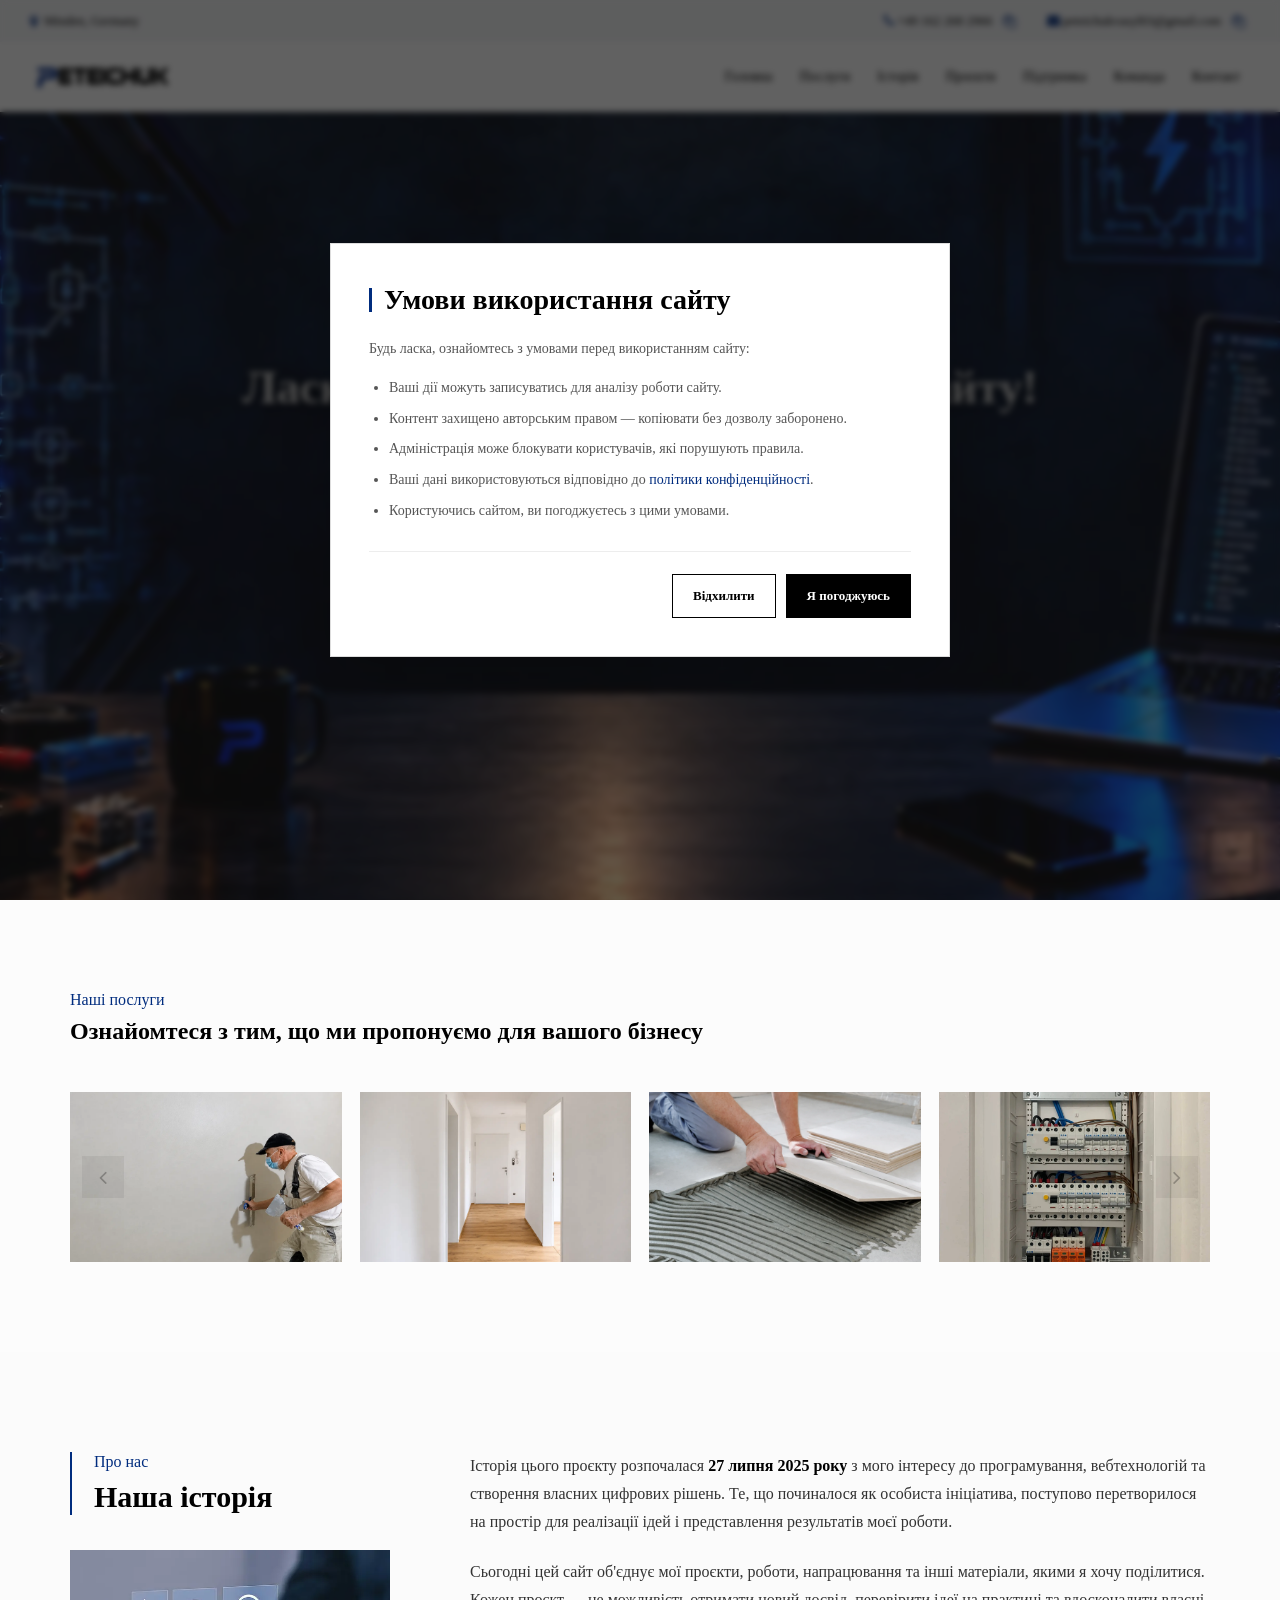
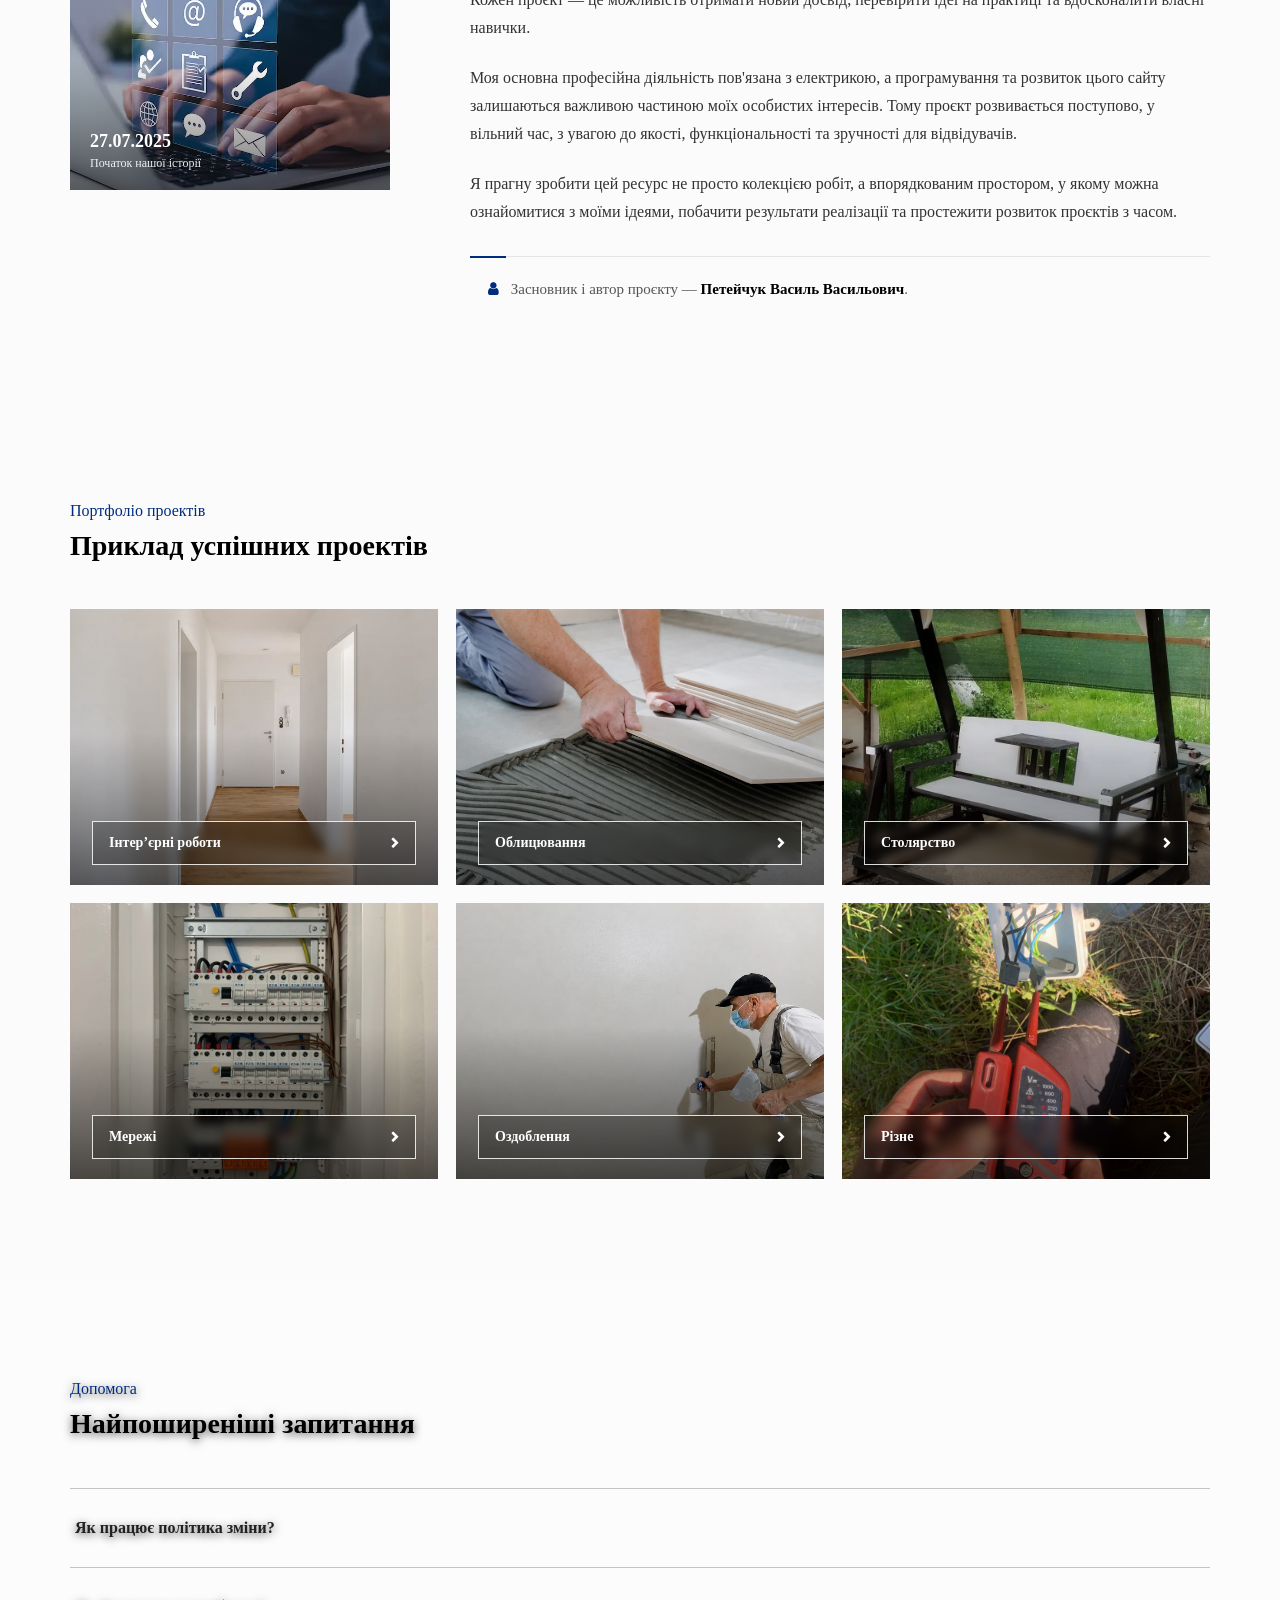
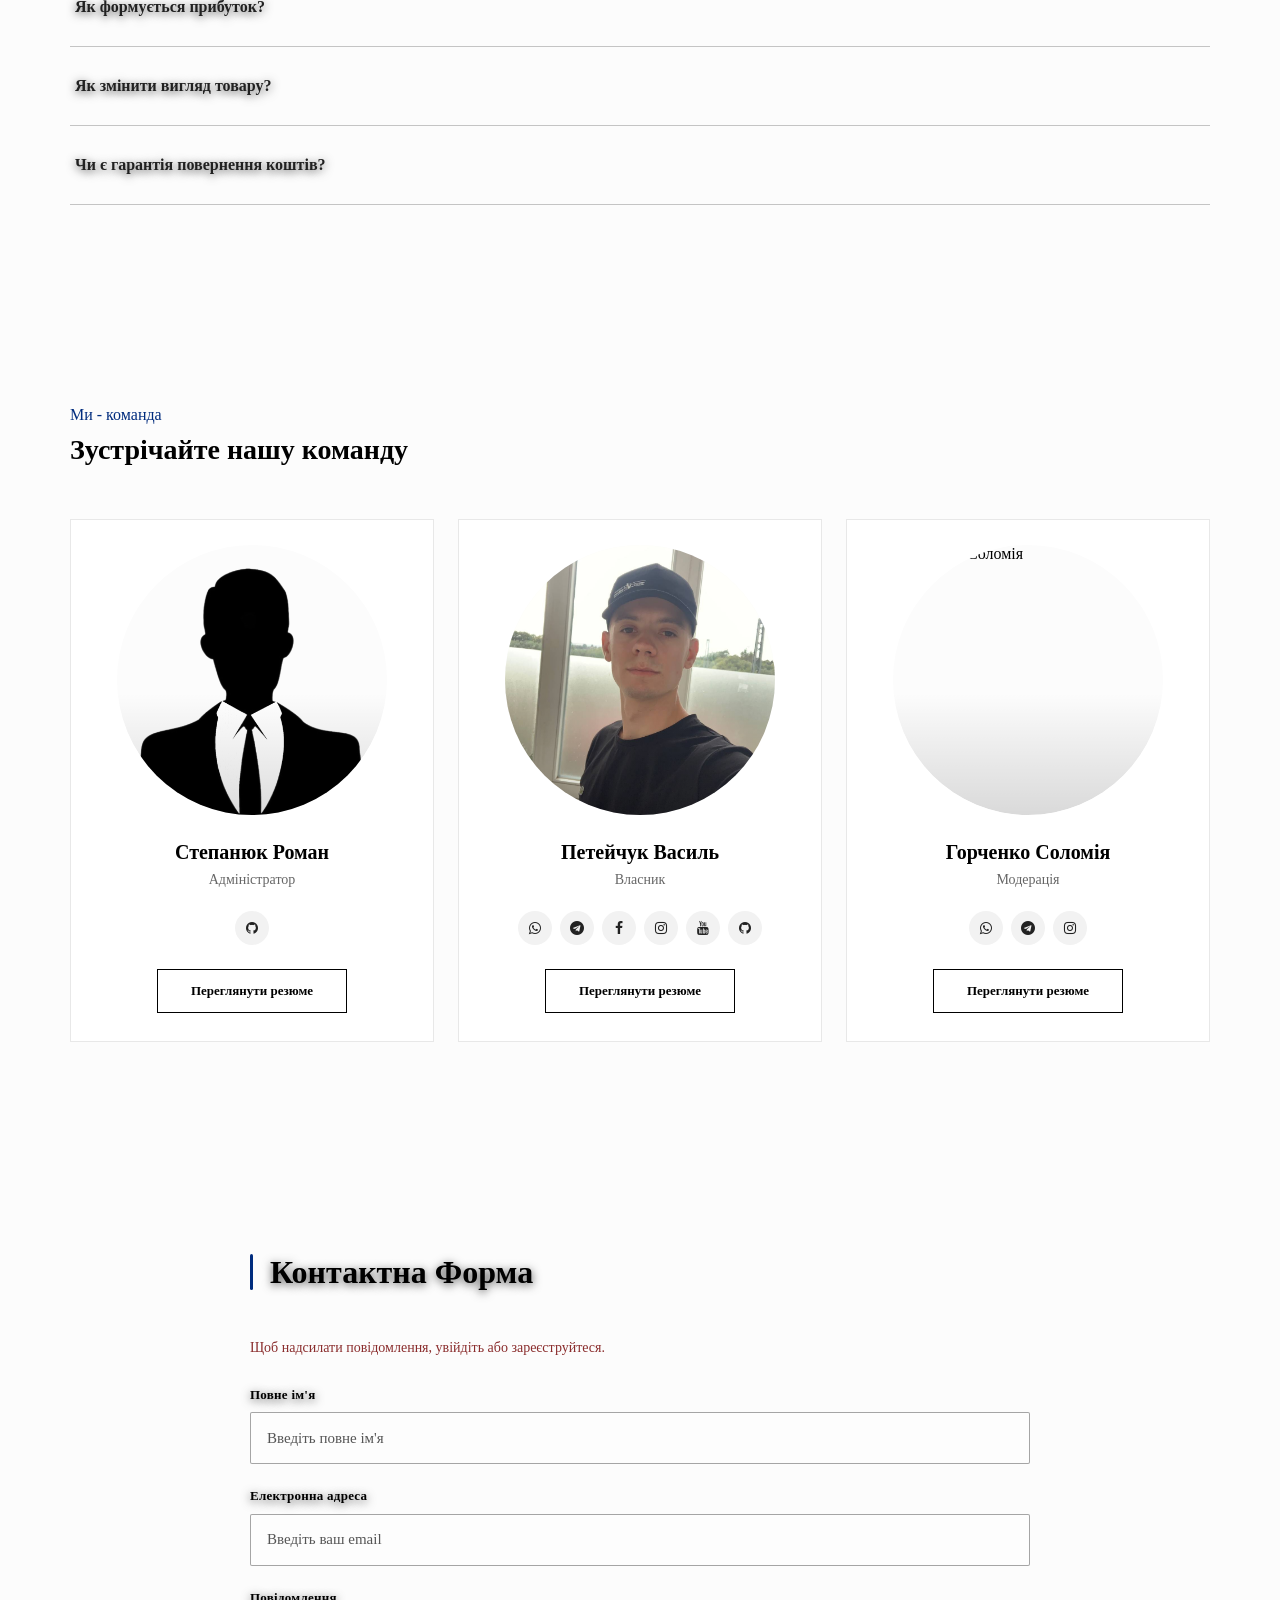
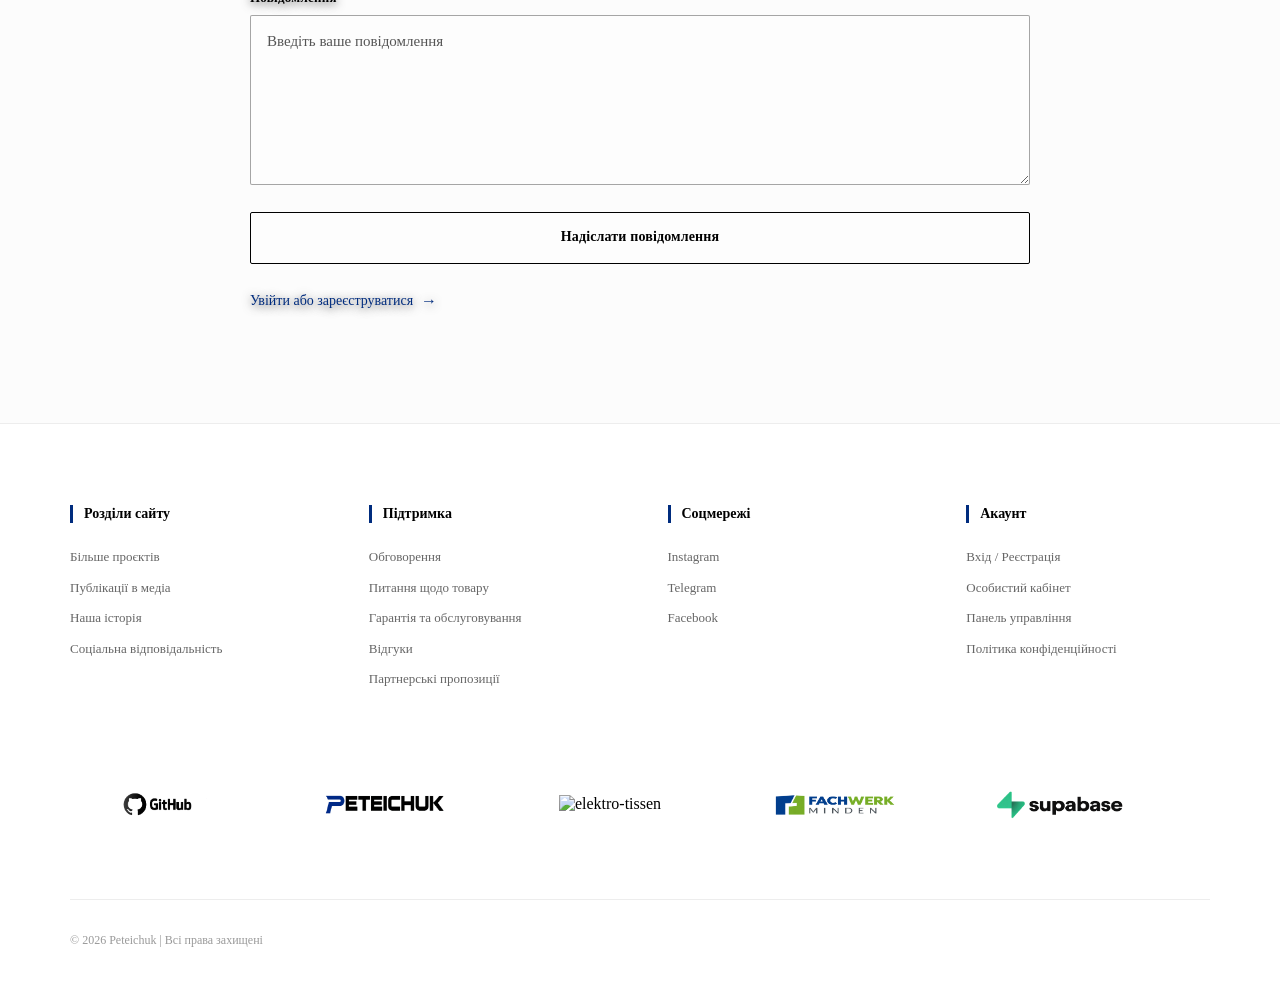
==== commit 2d3e78cc: "Update index.html" ====
--- a/index.html
+++ b/index.html
@@ -435,14 +435,14 @@
 <!-- Картка учасника 3 -->
 <div class="card">
 <div class="card_img">
-<img src="we/vasilii.png" alt="Шаповалов Василий" loading="lazy">
-</div>
-<h2>Шаповалов Василий</h2>
-<p>Виконроб</p>
+<img src="we/IMG_3714.png" alt="Гоченко Соломія" loading="lazy">
+</div>
+<h2>Горченко Соломія</h2>
+<p>Модерація</p>
 <div class="card_social">
-<a href="https://wa.me/4915151587225" data-analytics="team_whatsapp_3"><i class="fa fa-whatsapp"></i></a>
-<a href="https://t.me/+4915151587225" data-analytics="team_telegram_3"><i class="fa fa-telegram"></i></a>
-<a href="https://www.instagram.com/shapovalov9348/" data-analytics="team_instagram_3"><i class="fa fa-instagram"></i></a>
+<a href="#whatsapp" data-analytics="team_whatsapp_3"><i class="fa fa-whatsapp"></i></a>
+<a href="#telegram" data-analytics="team_telegram_3"><i class="fa fa-telegram"></i></a>
+<a href="#instagram" data-analytics="team_instagram_3"><i class="fa fa-instagram"></i></a>
 </div>
 <a href="#3" data-analytics="team_resume_3"><button type="button">Переглянути резюме</button></a>
 </div>
@@ -523,6 +523,7 @@
 <div class="slide-track" id="track">
 <div class="partner"><img src="partners/github.png" alt="github" loading="lazy"></div>
 <div class="partner"><img src="partners/peteichuk.png" alt="peteichuk" loading="lazy"></div>
+<div class="partner"><img src="partners/elektro-tissen.png" alt="elektro-tissen" loading="lazy"></div>
 <div class="partner"><img src="partners/fach-werk-minden.png" alt="fach-werk-minden" loading="lazy"></div>
 <div class="partner"><img src="partners/supabase.png" alt="supabase" loading="lazy"></div>
 <div class="partner"><img src="partners/hostingiq.png" alt="hostingiq" loading="lazy"></div>
@@ -542,4 +543,4 @@
 <script src="js/script.js"></script>
 <script src="js/contact.js"></script>
 </body>
-</html>+</html>
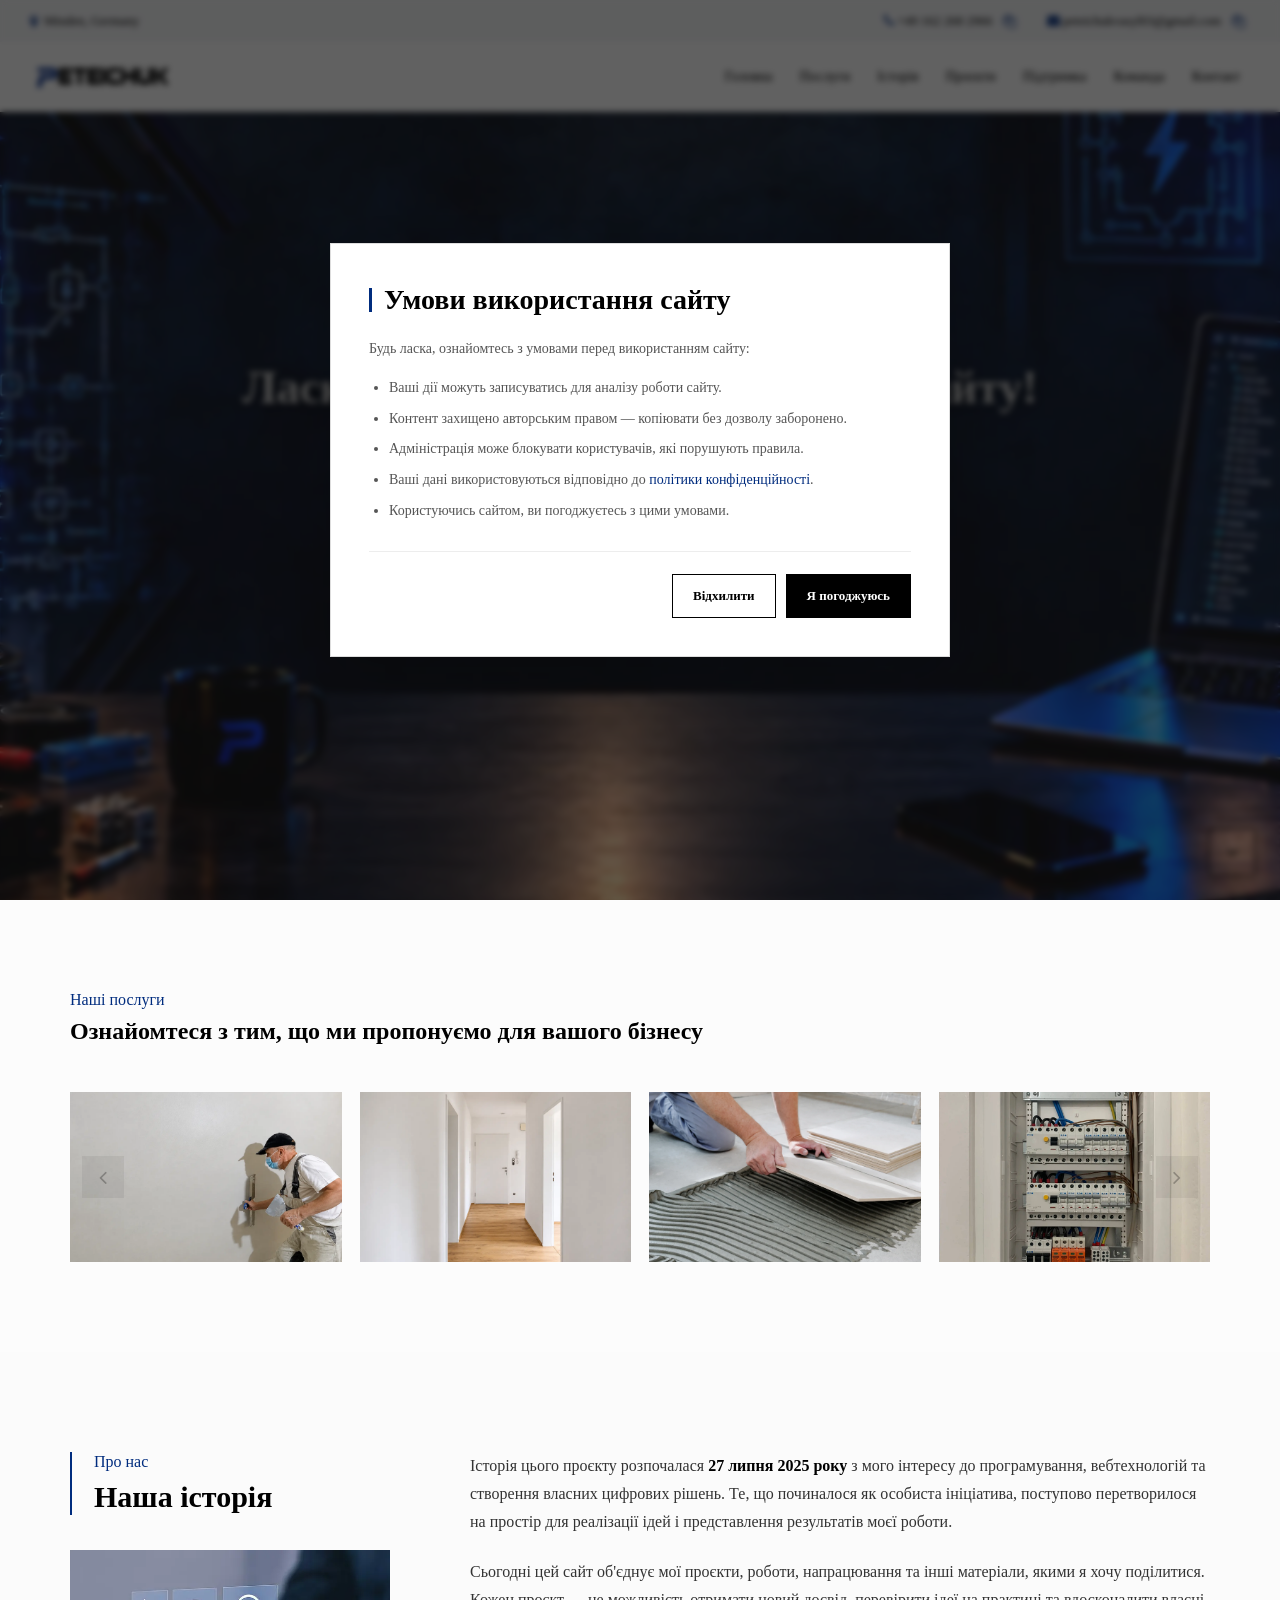
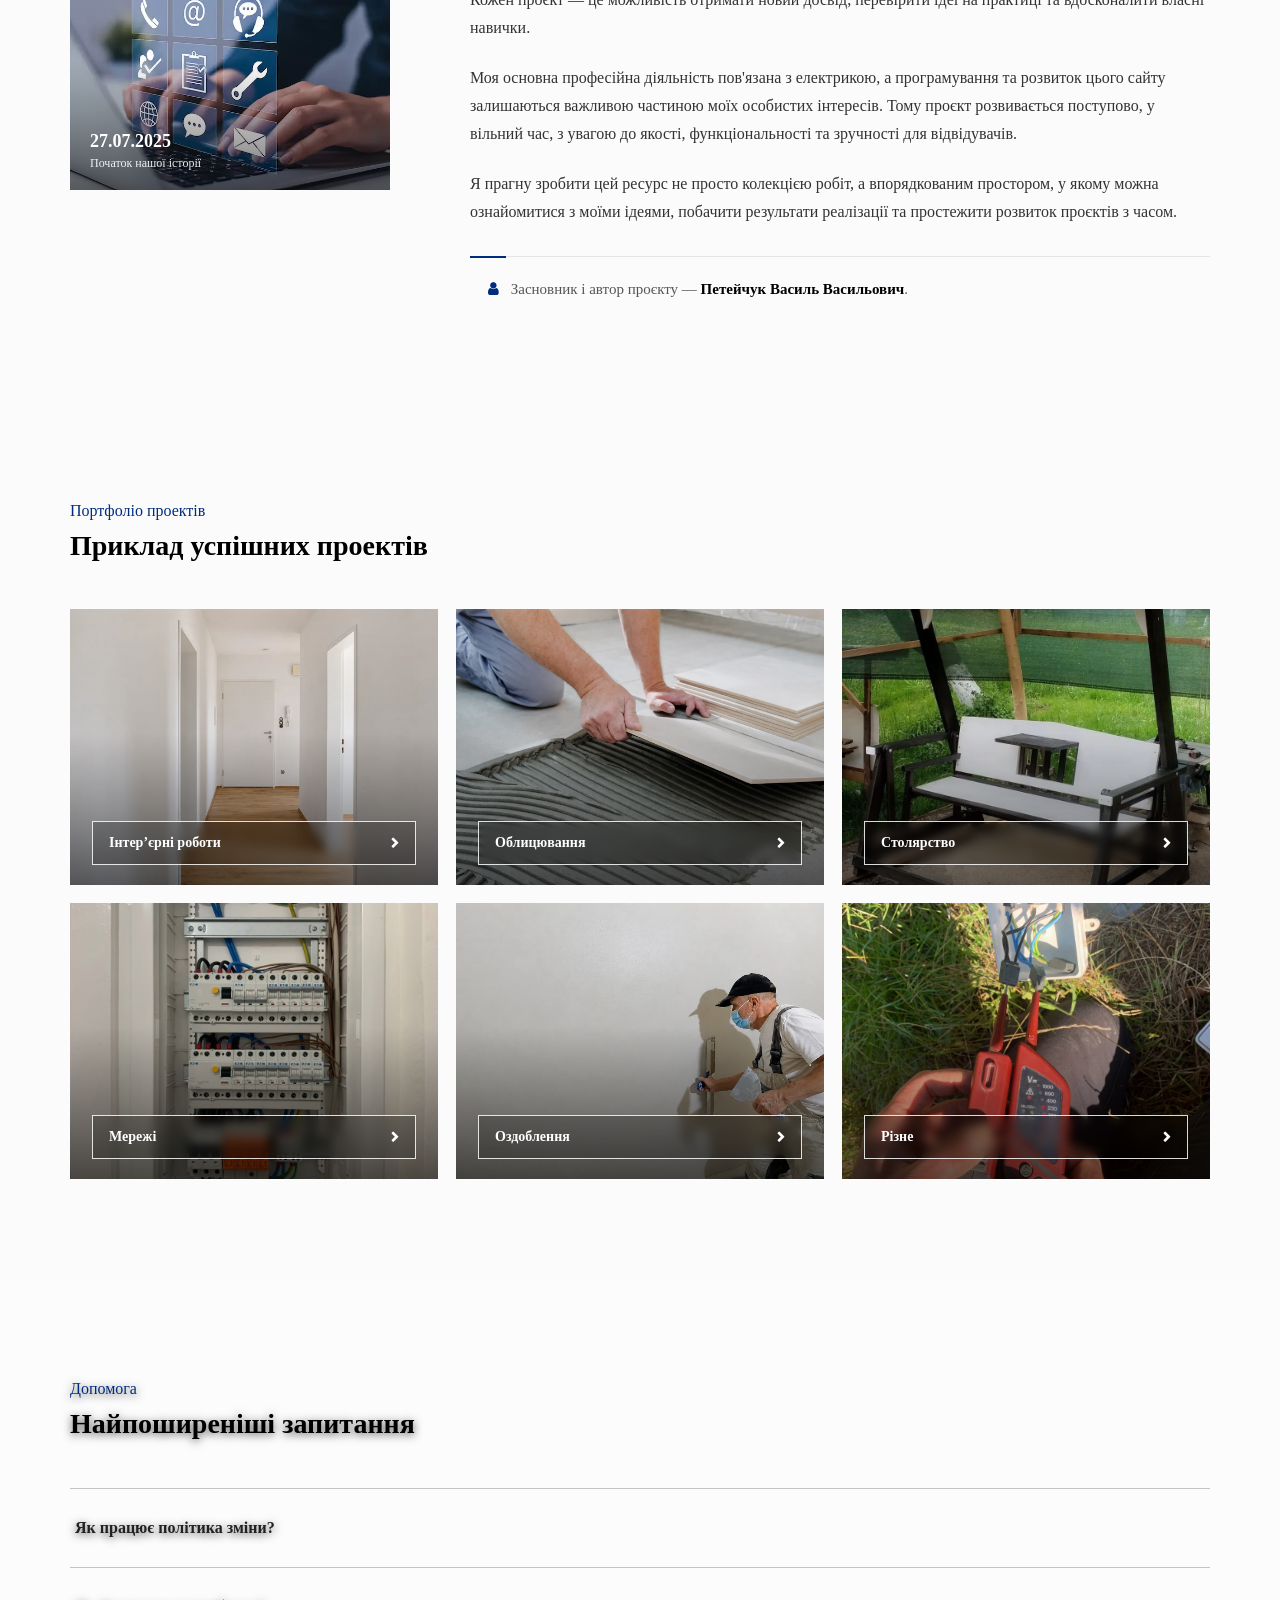
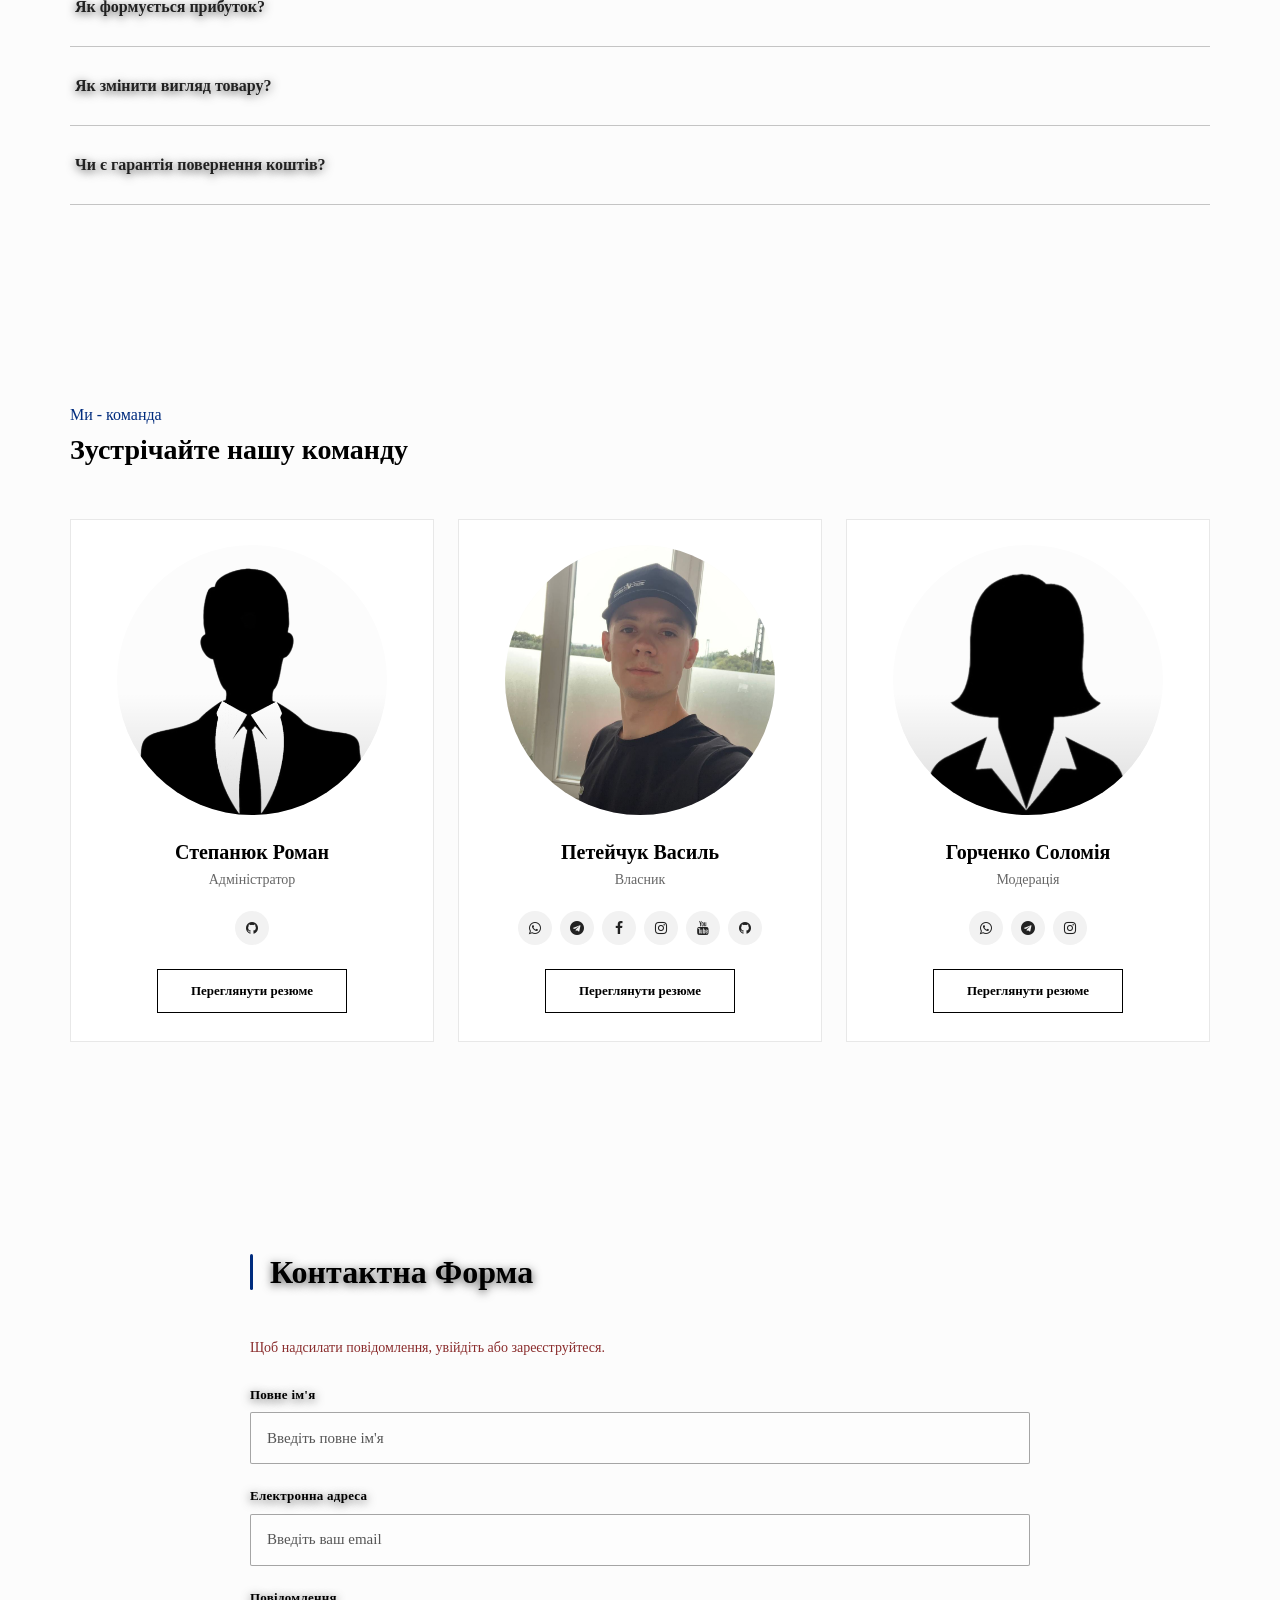
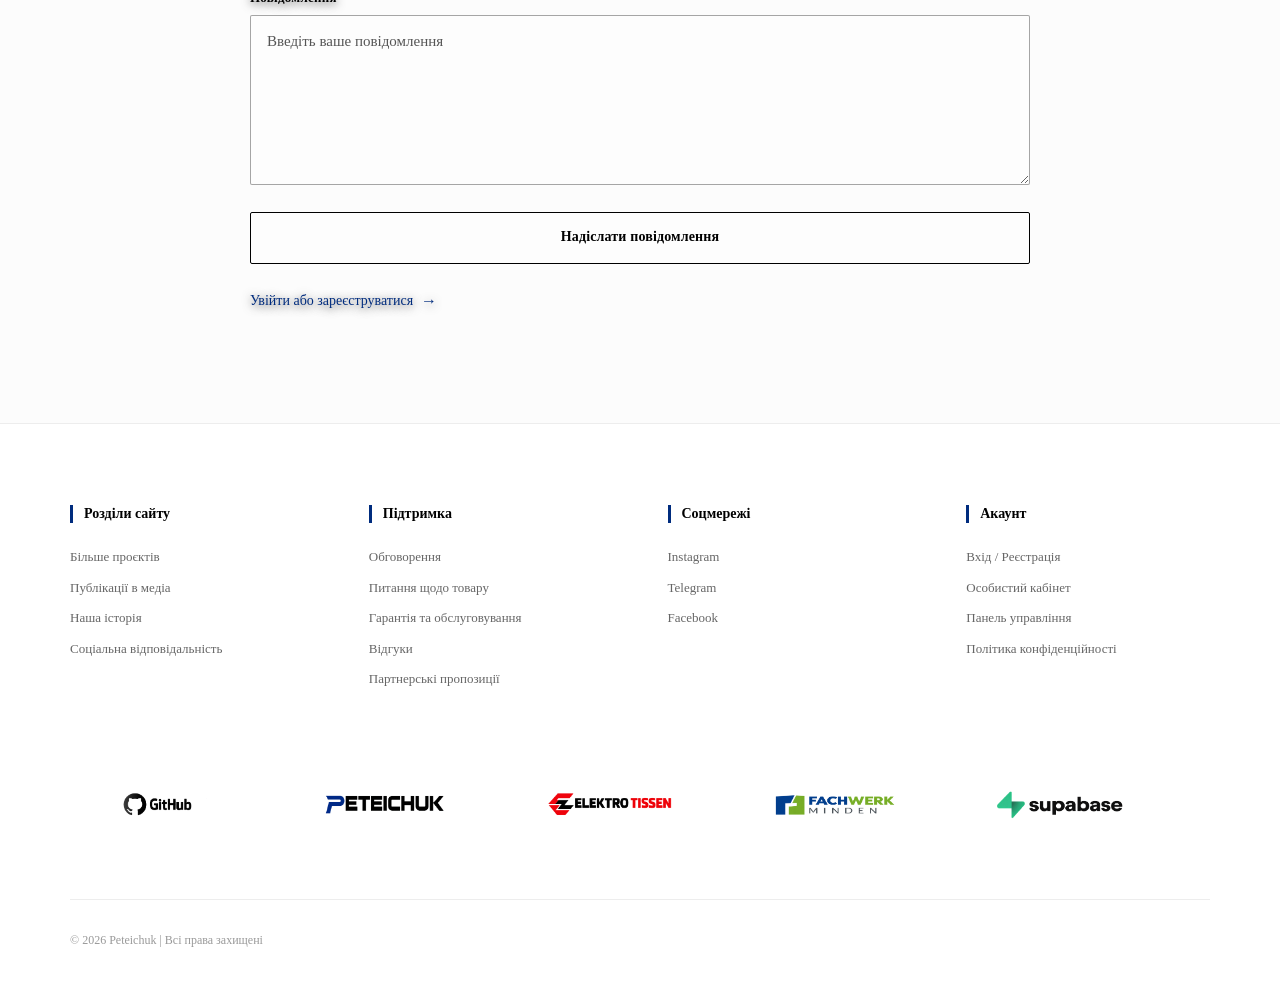
==== commit b64054be: "Update index.html" ====
--- a/index.html
+++ b/index.html
@@ -3,7 +3,7 @@
 <head>
 <meta charset="UTF-8">
 <meta name="viewport" content="width=device-width, initial-scale=1.0">
-<title>Peteichuk Resource Center</title>
+<title>Peteichuk Tech Center</title>
 <link rel="icon" href="logotype/logotype.png">
 <link rel="stylesheet" href="css/style.css">
 <link rel="stylesheet" href="https://cdnjs.cloudflare.com/ajax/libs/font-awesome/4.7.0/css/font-awesome.min.css" integrity="sha512-SfTiTlX6kk+qitfevl/7LibUOeJWlt9rbyDn92a1DqWOw9vWG2MFoays0sgObmWazO5BQPiFucnnEAjpAB+/Sw==" crossorigin="anonymous" referrerpolicy="no-referrer"/>
